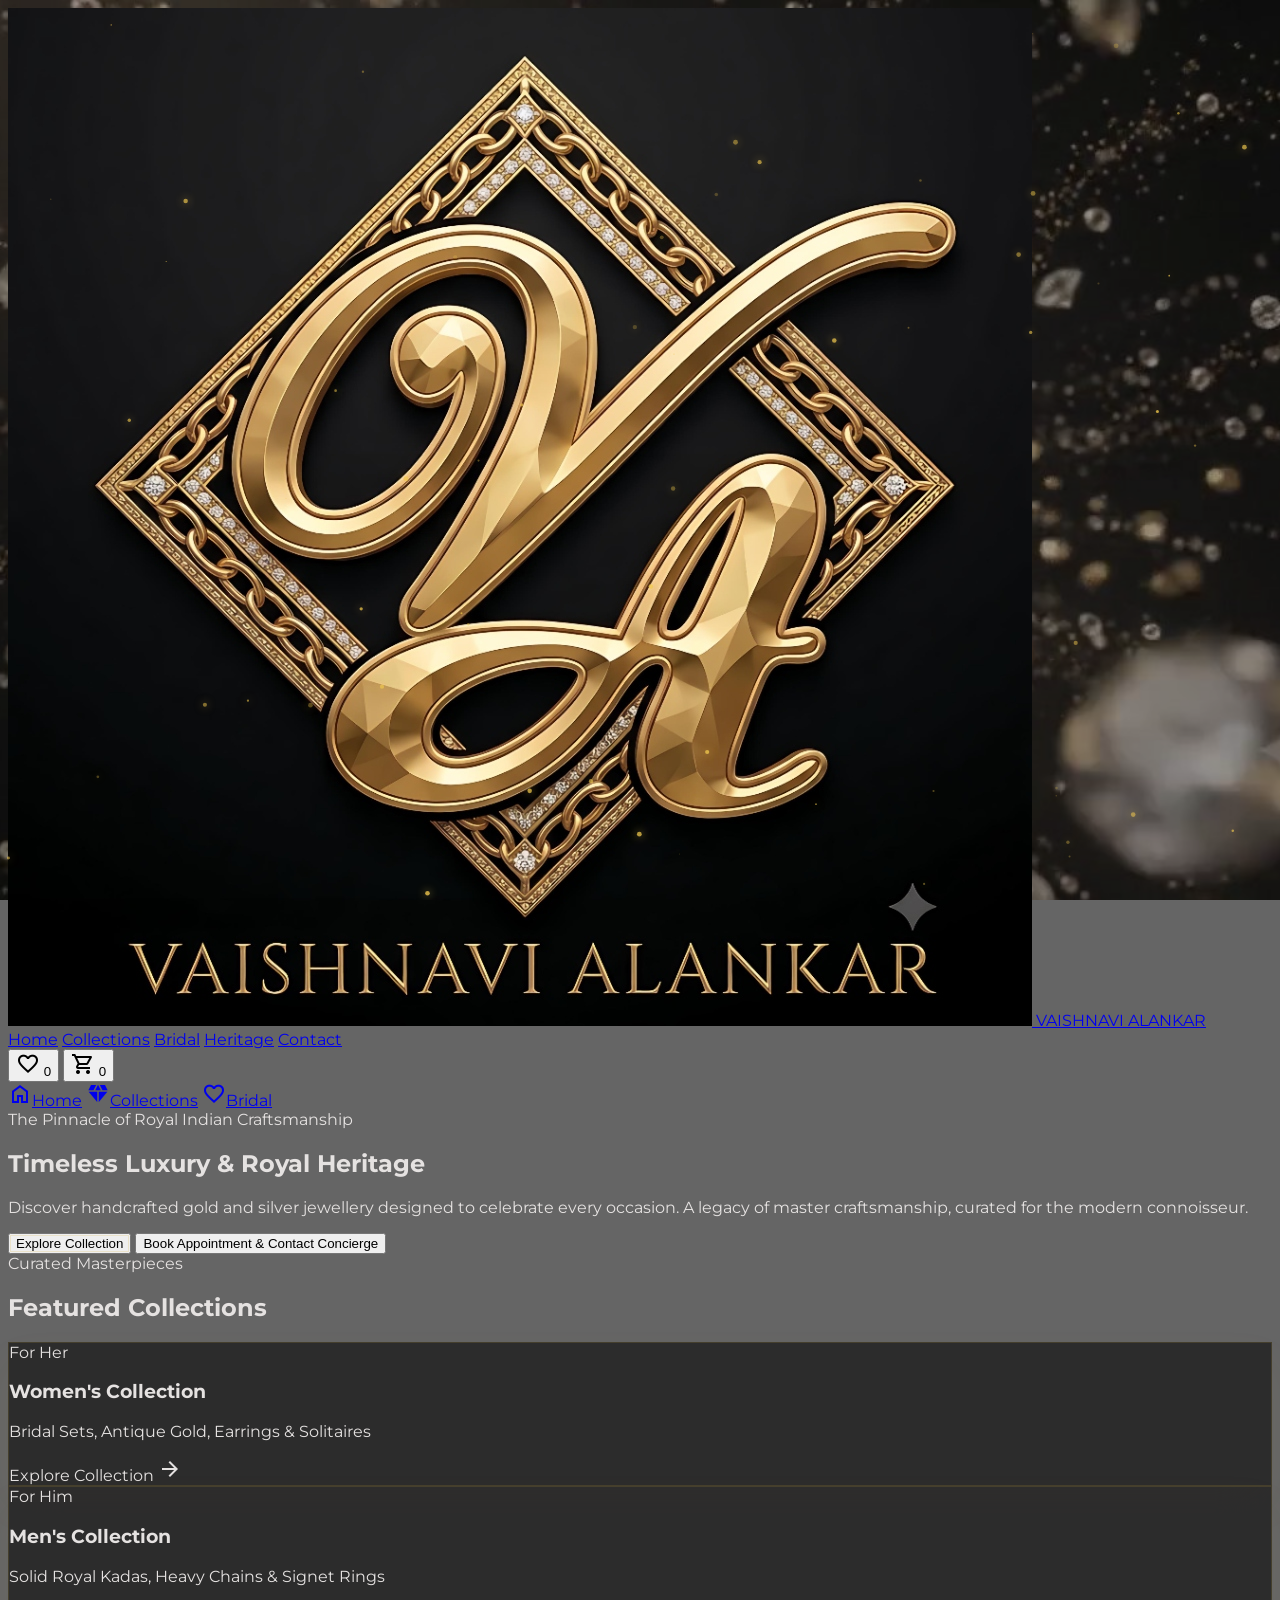
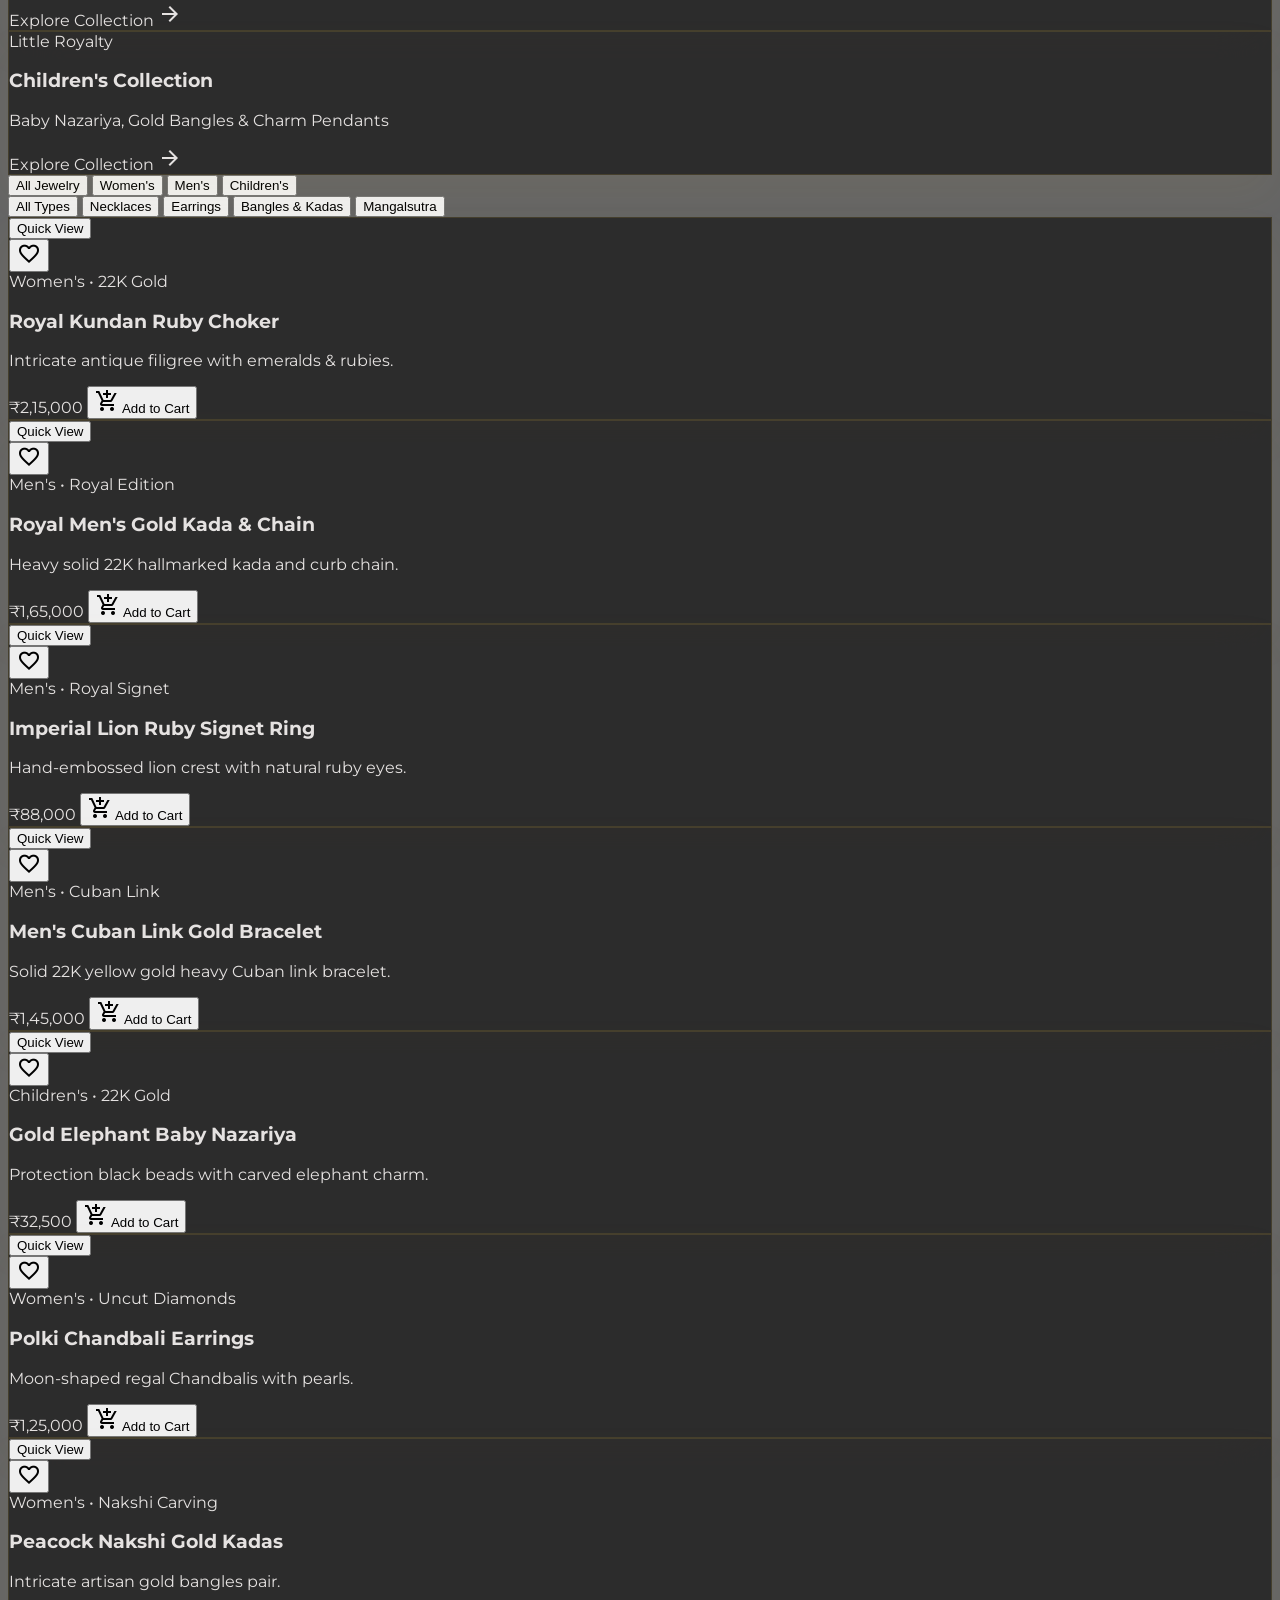
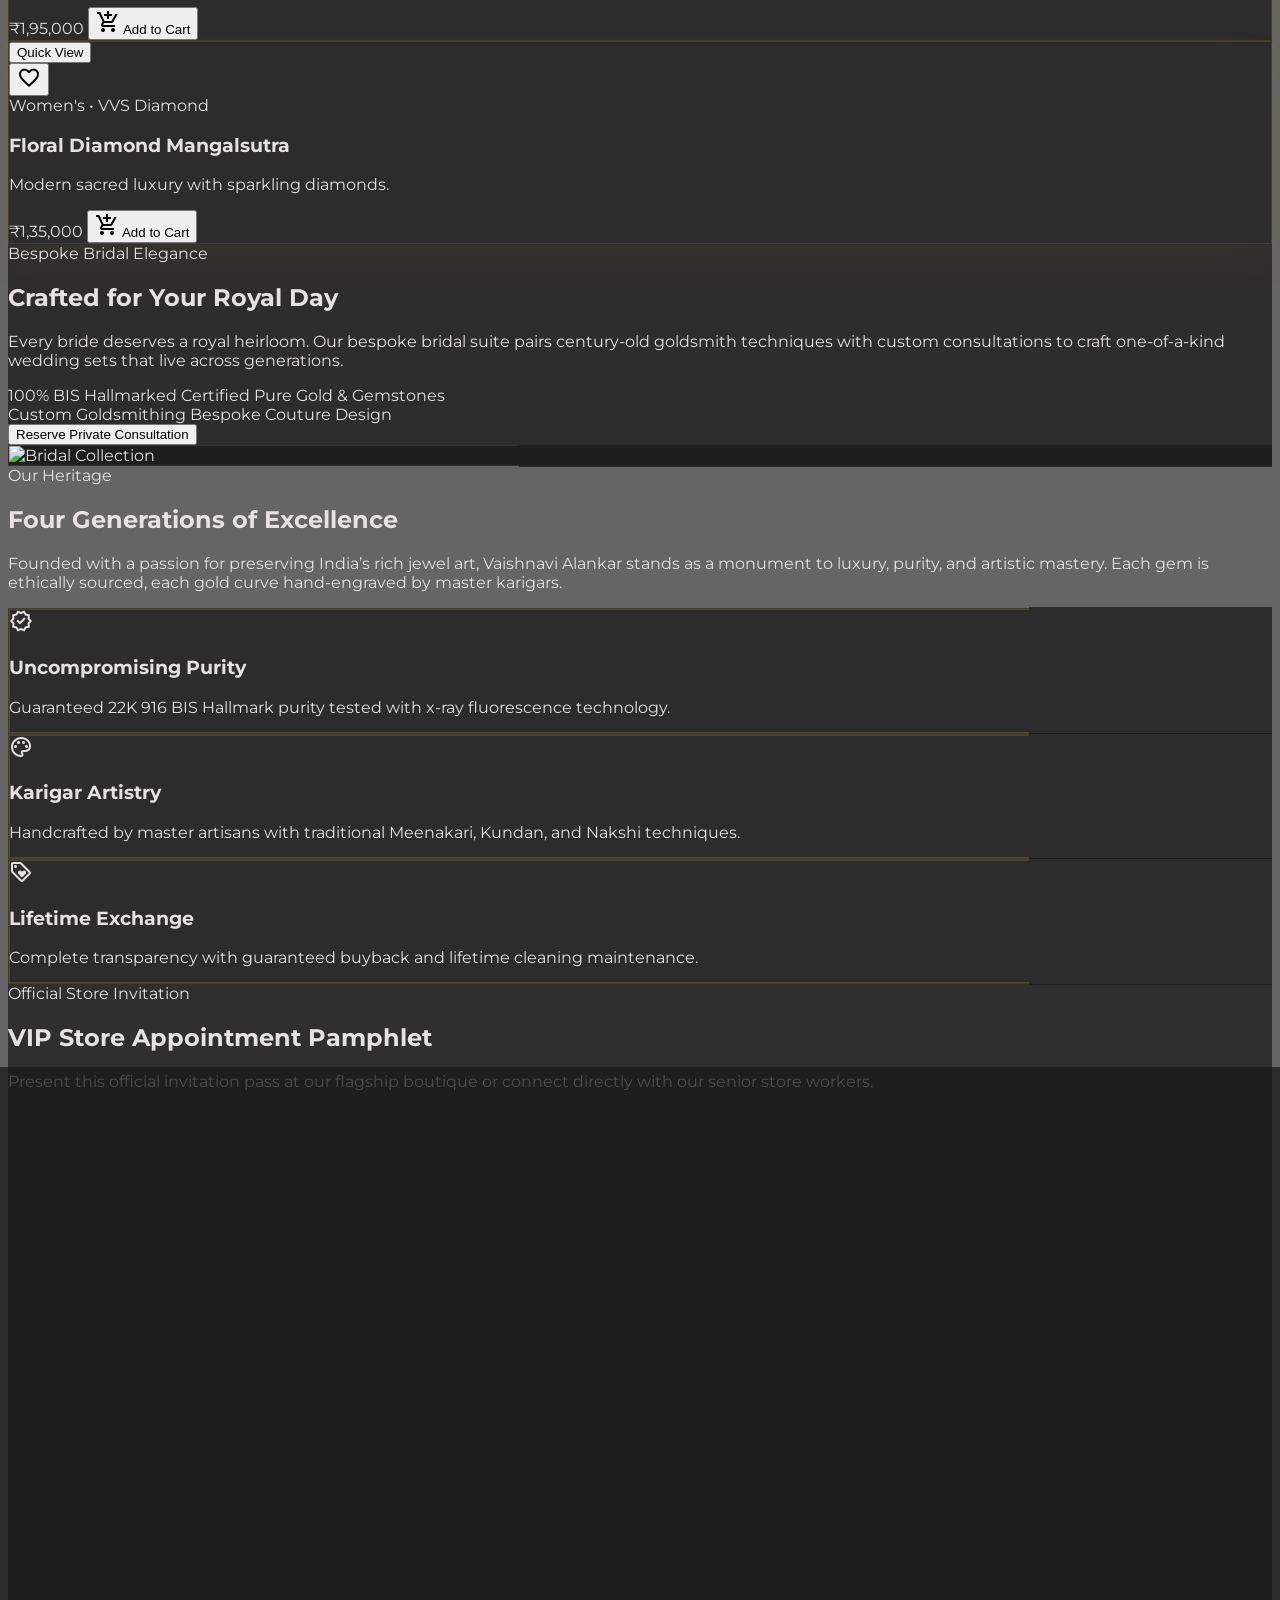
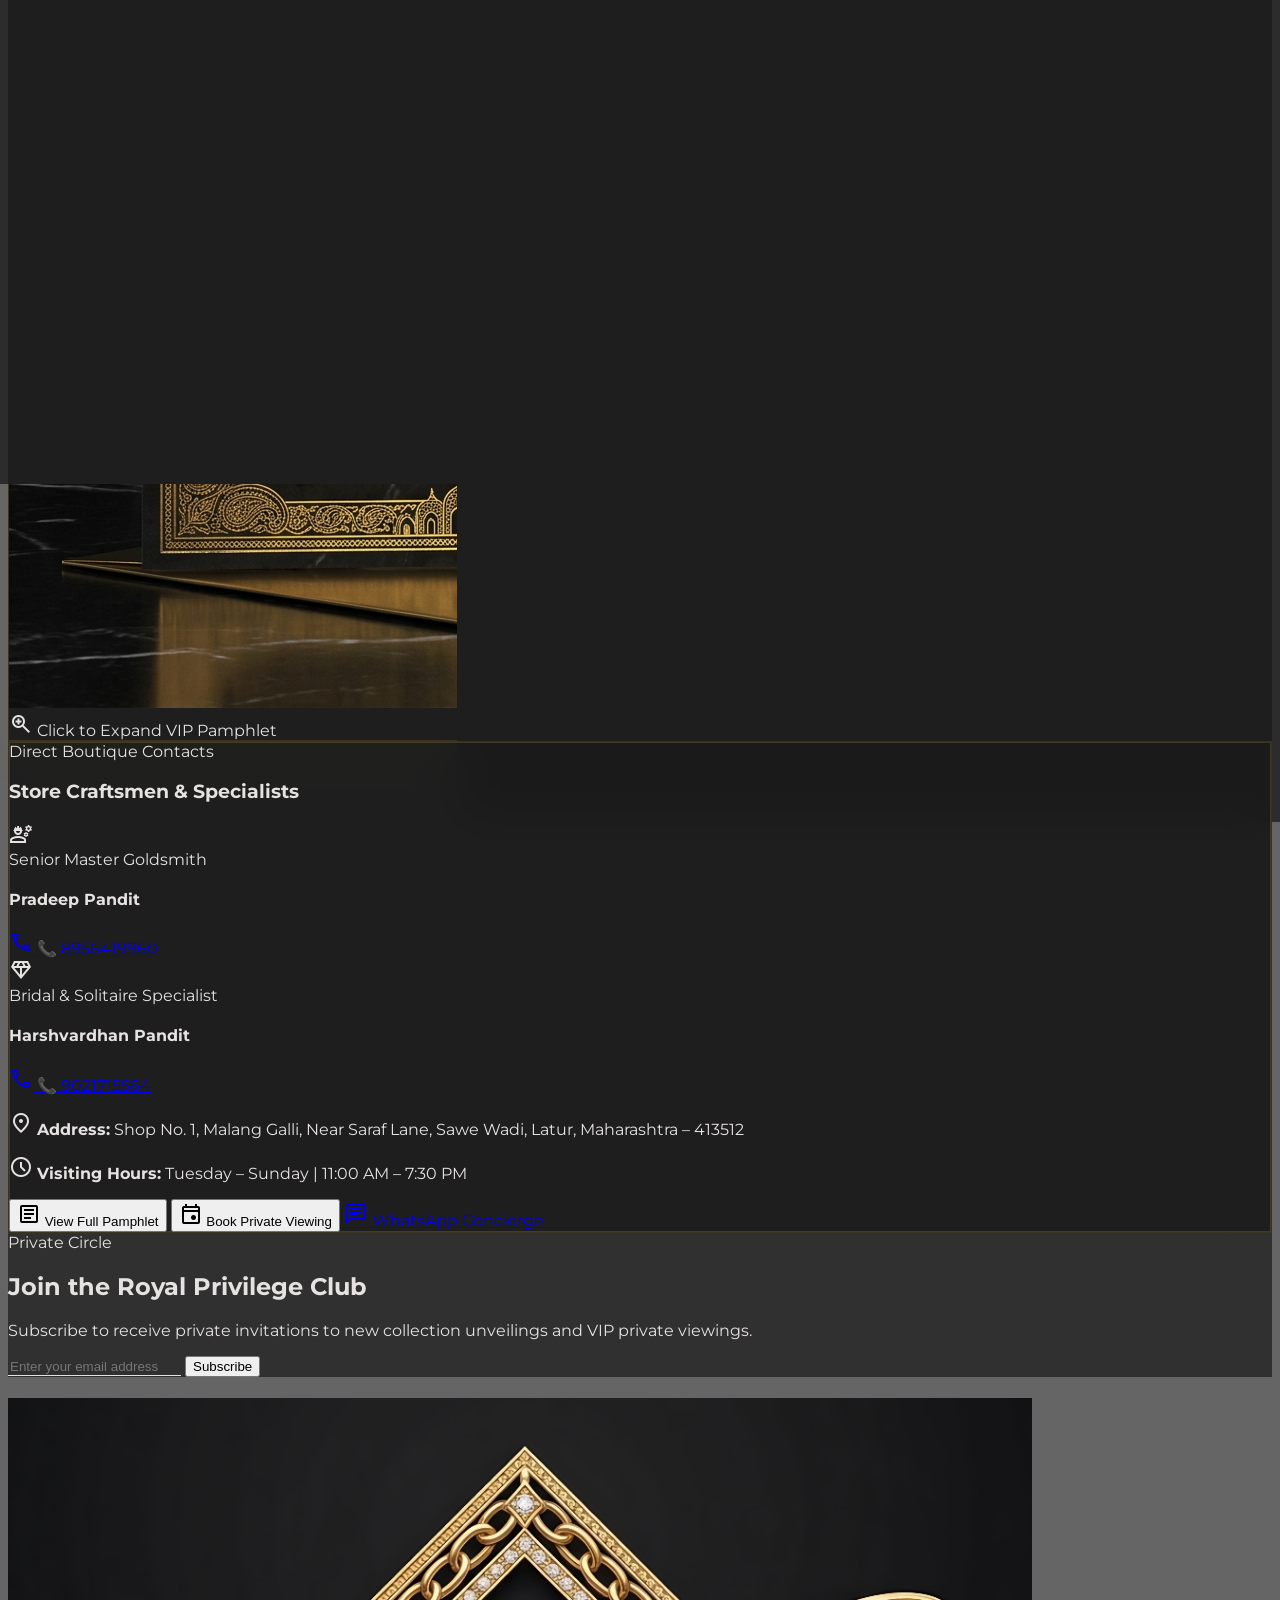
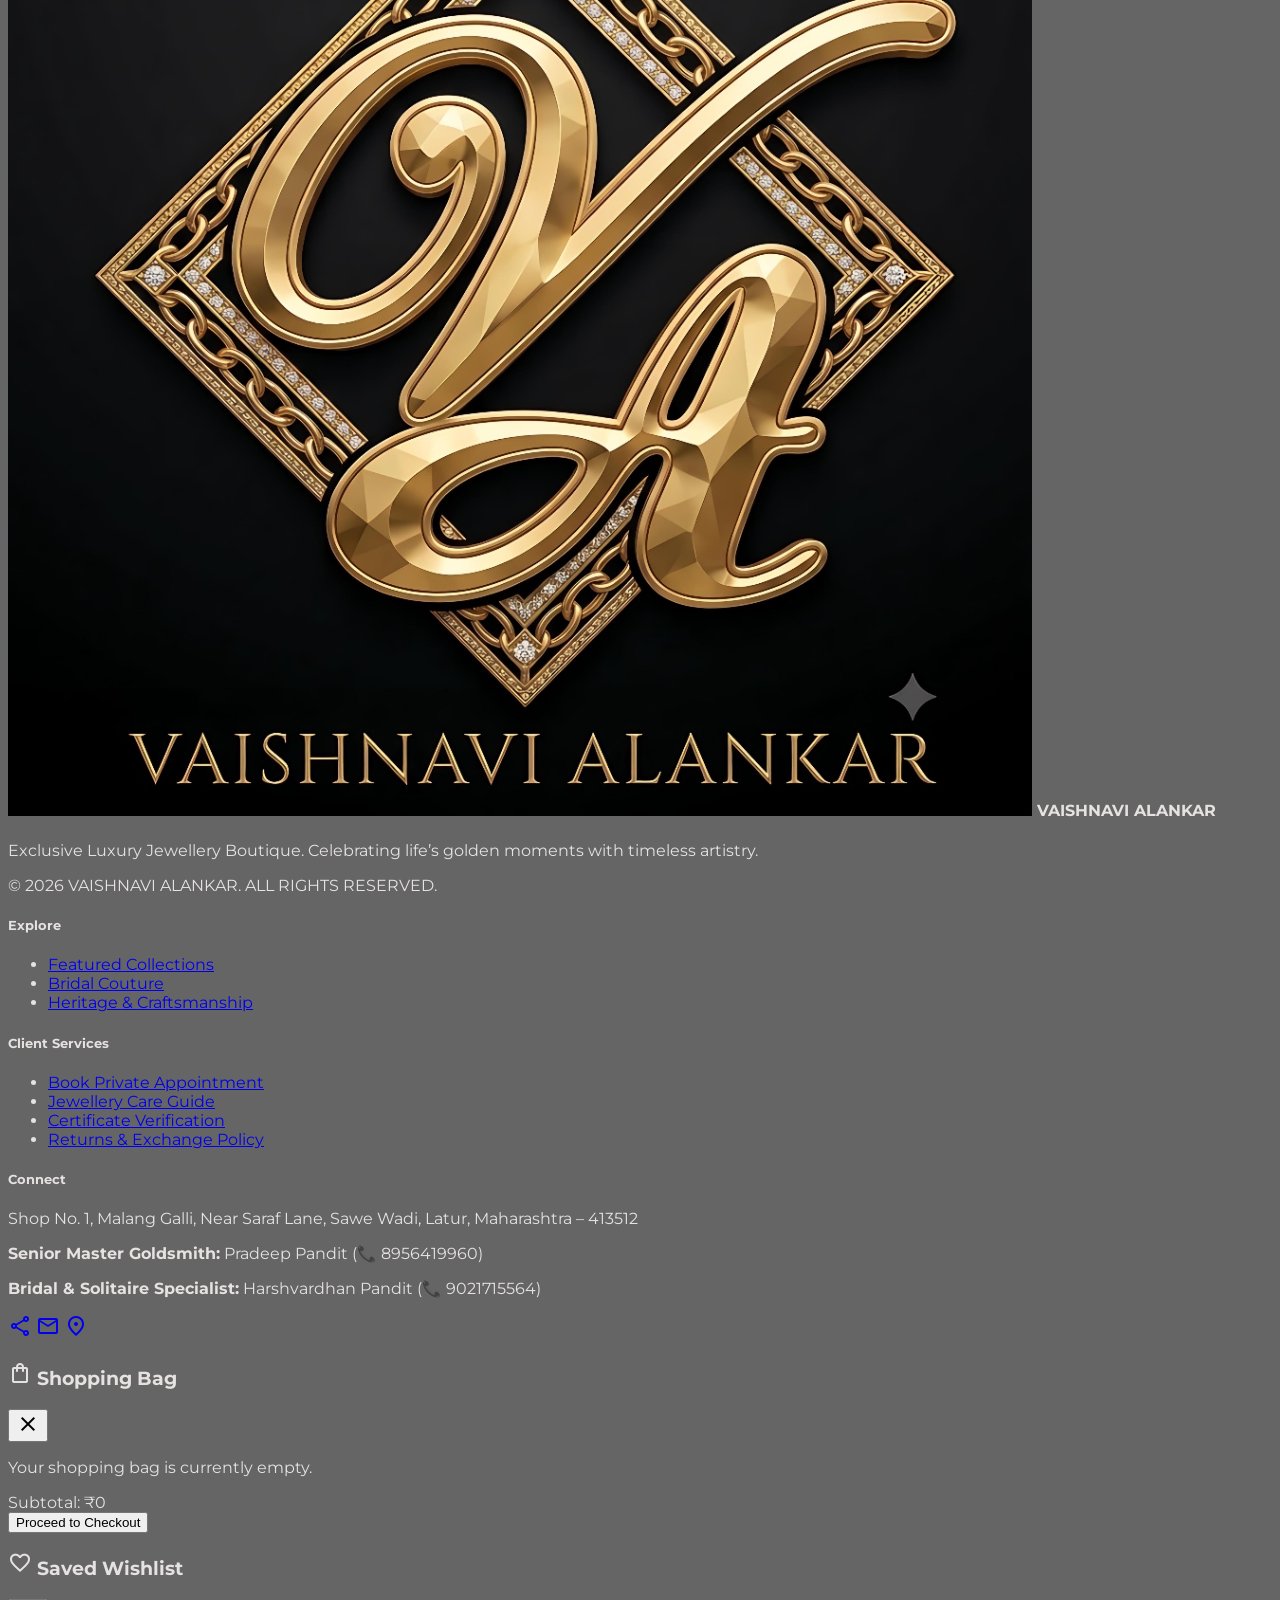
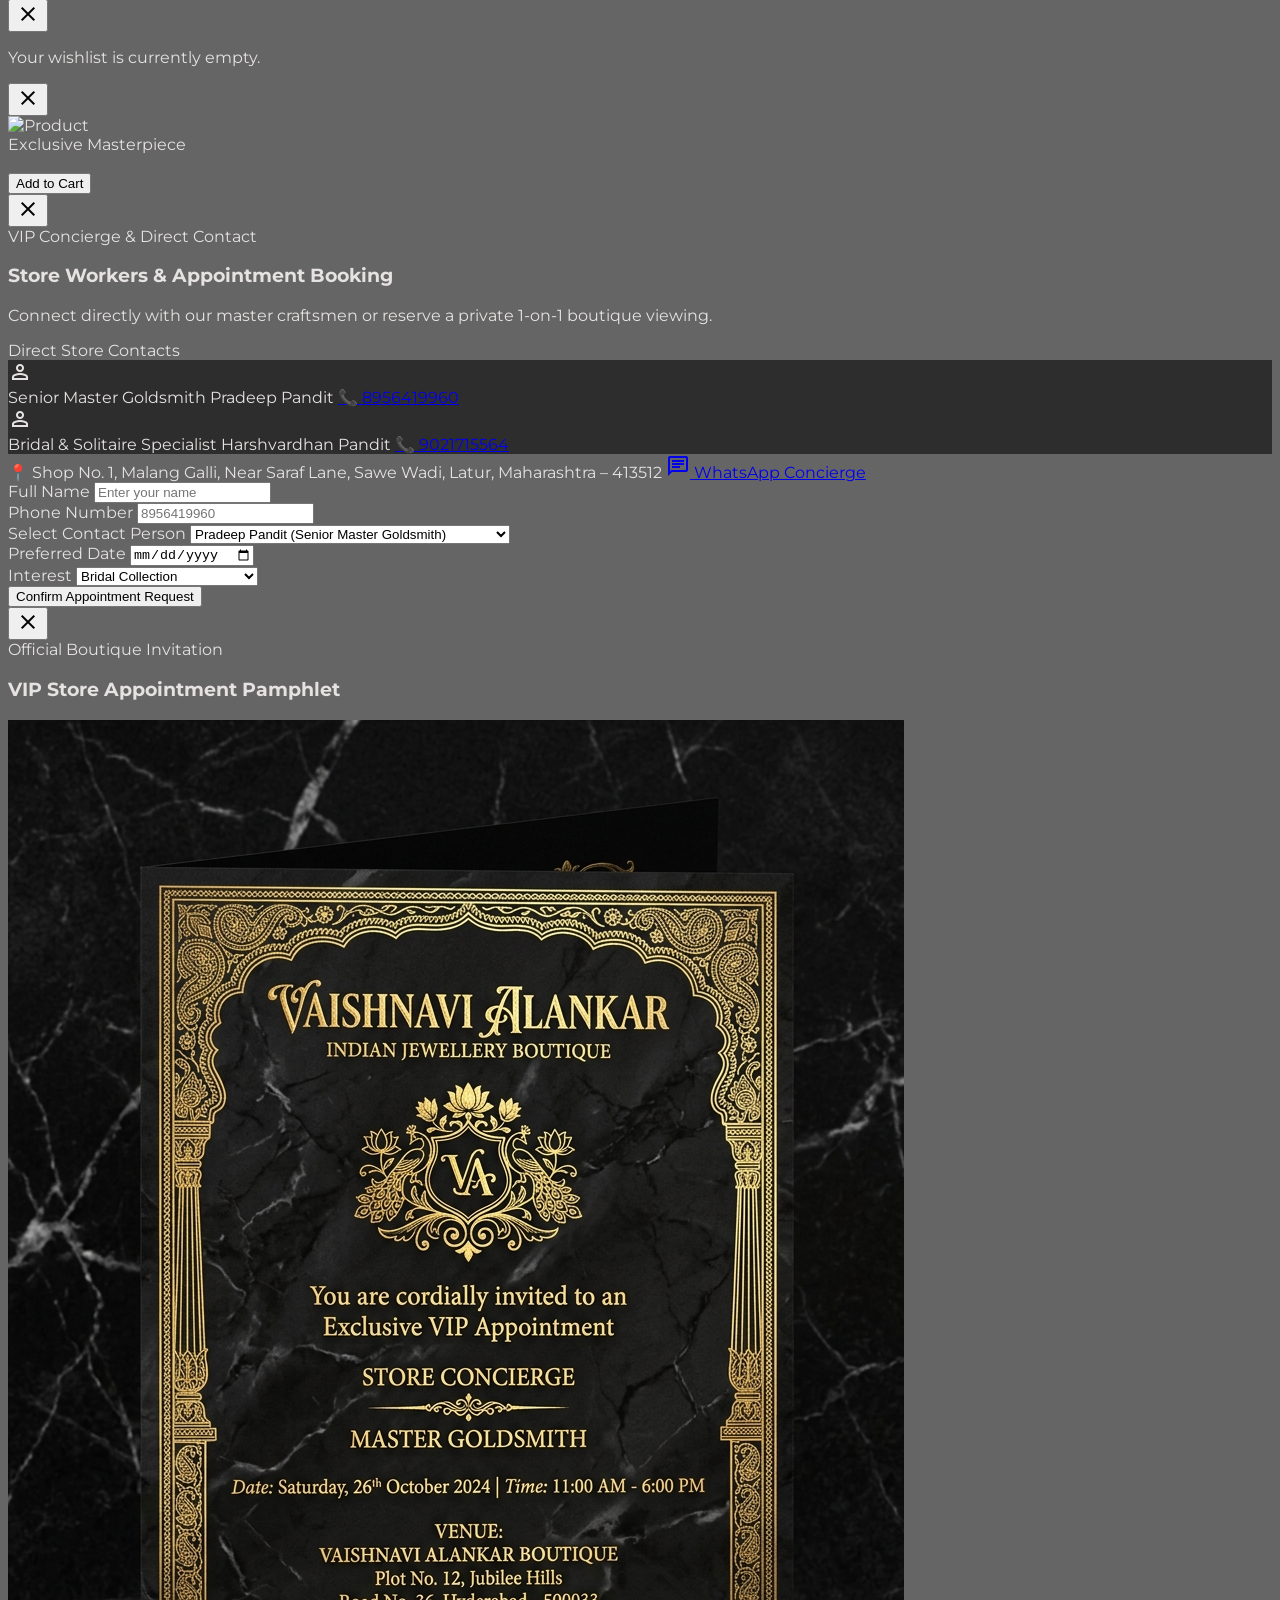
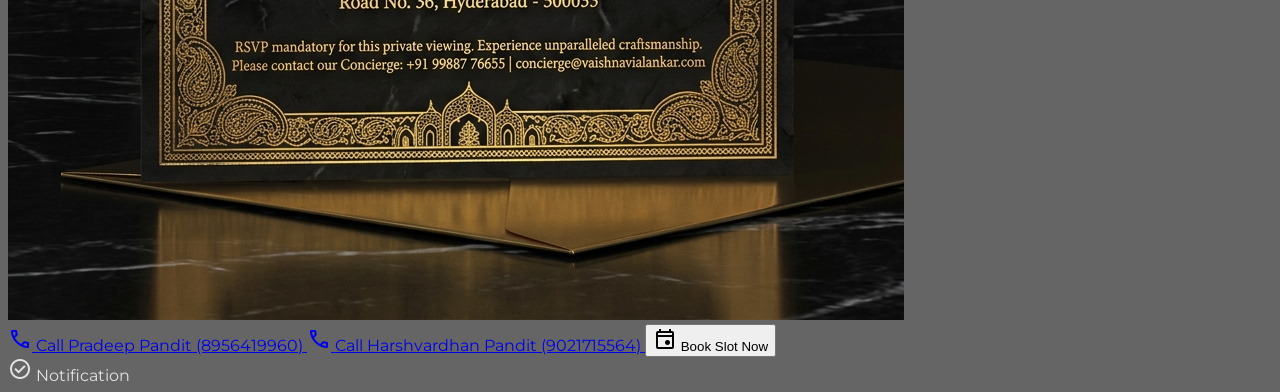
==== index.html @ 6e809d04 "Initial commit: Vaishnavi Alankar Luxury Jewelry Website" ====
<!DOCTYPE html>
<html class="dark" lang="en">
<head>
    <meta charset="utf-8"/>
    <meta content="width=device-width, initial-scale=1.0" name="viewport"/>
    <title>VAISHNAVI ALANKAR - Luxury Indian Jewelry</title>
    <!-- Google Fonts -->
    <link rel="preconnect" href="https://fonts.googleapis.com">
    <link rel="preconnect" href="https://fonts.gstatic.com" crossorigin>
    <link href="https://fonts.googleapis.com/css2?family=Montserrat:wght@300;400;500;600;700&family=Playfair+Display:ital,wght@0,400;0,500;0,600;0,700;1,400&display=swap" rel="stylesheet"/>
    <link href="https://fonts.googleapis.com/css2?family=Material+Symbols+Outlined:wght,FILL@100..700,0..1&display=swap" rel="stylesheet"/>
    <!-- Tailwind CSS CDN -->
    <script src="https://cdn.tailwindcss.com?plugins=forms,container-queries"></script>
    <script id="tailwind-config">
        tailwind.config = {
          darkMode: "class",
          theme: {
            extend: {
              colors: {
                "error": "#ffb4ab",
                "tertiary-fixed": "#aef2bb",
                "surface-container-highest": "#353534",
                "primary-fixed-dim": "#e9c349",
                "on-error-container": "#ffdad6",
                "on-primary": "#3c2f00",
                "secondary-fixed-dim": "#c6c7c2",
                "surface-container-low": "#1c1b1b",
                "surface": "#131313",
                "on-tertiary-fixed-variant": "#0b5229",
                "on-primary-fixed-variant": "#574500",
                "inverse-on-surface": "#313030",
                "surface-container-high": "#2a2a2a",
                "primary": "#f2ca50",
                "background": "#131313",
                "outline": "#99907c",
                "on-tertiary": "#003919",
                "on-tertiary-container": "#085028",
                "on-primary-container": "#554300",
                "on-surface": "#e5e2e1",
                "tertiary-fixed-dim": "#93d6a0",
                "on-secondary-fixed": "#1a1c19",
                "surface-dim": "#131313",
                "surface-container": "#201f1f",
                "error-container": "#93000a",
                "surface-variant": "#353534",
                "on-background": "#e5e2e1",
                "on-error": "#690005",
                "on-secondary-container": "#b8b9b4",
                "secondary": "#c6c7c2",
                "on-secondary-fixed-variant": "#454744",
                "on-surface-variant": "#d0c5af",
                "on-secondary": "#2f312e",
                "secondary-container": "#484a46",
                "outline-variant": "#4d4635",
                "on-primary-fixed": "#241a00",
                "surface-container-lowest": "#0e0e0e",
                "tertiary": "#9bdea8",
                "surface-bright": "#3a3939",
                "inverse-primary": "#735c00",
                "tertiary-container": "#80c28e",
                "secondary-fixed": "#e3e3de",
                "inverse-surface": "#e5e2e1",
                "on-tertiary-fixed": "#00210c",
                "primary-container": "#d4af37",
                "primary-fixed": "#ffe088",
                "surface-tint": "#e9c349"
              },
              spacing: {
                "margin-mobile": "24px",
                "section-gap": "120px",
                "unit": "8px",
                "gutter": "32px",
                "margin-desktop": "80px",
                "container-max": "1440px"
              },
              fontFamily: {
                "body-lg": ["Montserrat", "sans-serif"],
                "body-md": ["Montserrat", "sans-serif"],
                "headline-xl": ["Playfair Display", "serif"],
                "headline-xl-mobile": ["Playfair Display", "serif"],
                "headline-md": ["Playfair Display", "serif"],
                "label-caps": ["Montserrat", "sans-serif"],
                "display-lg-mobile": ["Playfair Display", "serif"],
                "display-lg": ["Playfair Display", "serif"]
              }
            }
          }
        }
    </script>
    <!-- Three.js for 3D Showcase -->
    <script src="https://cdnjs.cloudflare.com/ajax/libs/three.js/r128/three.min.js"></script>
    <!-- GSAP & ScrollTrigger -->
    <script src="https://cdnjs.cloudflare.com/ajax/libs/gsap/3.12.5/gsap.min.js"></script>
    <script src="https://cdnjs.cloudflare.com/ajax/libs/gsap/3.12.5/ScrollTrigger.min.js"></script>
    <!-- Custom CSS -->
    <link rel="stylesheet" href="styles.css">
</head>
<body class="bg-background text-on-background font-body-md relative antialiased selection:bg-primary/30 selection:text-primary">
    <!-- Scroll-Driven Background Animation Canvas -->
    <canvas id="bg-scroll-canvas" class="fixed inset-0 w-full h-full pointer-events-none -z-10"></canvas>

    <!-- TopNavBar -->
    <nav class="fixed top-0 w-full z-50 transition-all duration-500 ease-in-out flex justify-between items-center px-margin-mobile md:px-margin-desktop py-4" id="navbar">
        <a href="#hero" class="flex items-center gap-3 hover:opacity-90 transition-opacity">
            <img src="assets/logo.jpg" alt="Vaishnavi Alankar Logo" class="h-10 md:h-12 w-auto object-contain rounded-md border border-primary/30 shadow-md">
            <span class="font-headline-md text-xl sm:text-2xl md:text-3xl text-primary tracking-[0.2em] font-semibold uppercase">
                VAISHNAVI ALANKAR
            </span>
        </a>
        <div class="hidden md:flex space-x-8 items-center">
            <a class="nav-link active font-body-md text-label-caps text-primary border-b border-primary pb-1 transition-colors duration-300 uppercase tracking-widest text-xs" href="#hero">Home</a>
            <a class="nav-link font-body-md text-label-caps text-on-surface-variant hover:text-primary transition-colors duration-300 uppercase tracking-widest text-xs" href="#collections">Collections</a>
            <a class="nav-link font-body-md text-label-caps text-on-surface-variant hover:text-primary transition-colors duration-300 uppercase tracking-widest text-xs" href="#bridal">Bridal</a>
            <a class="nav-link font-body-md text-label-caps text-on-surface-variant hover:text-primary transition-colors duration-300 uppercase tracking-widest text-xs" href="#heritage">Heritage</a>
            <a class="nav-link font-body-md text-label-caps text-on-surface-variant hover:text-primary transition-colors duration-300 uppercase tracking-widest text-xs" href="#contact">Contact</a>
        </div>
        <div class="flex items-center space-x-6 text-primary">
            <button id="btn-wishlist-toggle" aria-label="Wishlist" class="relative hover:text-primary-fixed transition-colors">
                <span class="material-symbols-outlined text-2xl" style="font-variation-settings: 'FILL' 0;">favorite</span>
                <span id="wishlist-badge" class="absolute -top-2 -right-2 bg-primary text-on-primary text-[10px] font-bold w-4 h-4 rounded-full flex items-center justify-center opacity-0 transition-opacity">0</span>
            </button>
            <button id="btn-cart-toggle" aria-label="Shopping Cart" class="relative hover:text-primary-fixed transition-colors">
                <span class="material-symbols-outlined text-2xl" style="font-variation-settings: 'FILL' 0;">shopping_cart</span>
                <span id="cart-badge" class="absolute -top-2 -right-2 bg-primary text-on-primary text-[10px] font-bold w-4 h-4 rounded-full flex items-center justify-center opacity-0 transition-opacity">0</span>
            </button>
        </div>
    </nav>

    <!-- Mobile BottomNav -->
    <div class="md:hidden fixed bottom-0 w-full z-50 bg-surface/90 backdrop-blur-xl border-t border-outline-variant/30 flex justify-around items-center py-3 px-4">
        <a class="flex flex-col items-center text-primary" href="#hero"><span class="material-symbols-outlined mb-1">home</span><span class="text-[10px] uppercase tracking-widest">Home</span></a>
        <a class="flex flex-col items-center text-on-surface-variant hover:text-primary" href="#collections"><span class="material-symbols-outlined mb-1" style="font-variation-settings: 'FILL' 1;">diamond</span><span class="text-[10px] uppercase tracking-widest font-bold">Collections</span></a>
        <a class="flex flex-col items-center text-on-surface-variant hover:text-primary" href="#bridal"><span class="material-symbols-outlined mb-1">favorite</span><span class="text-[10px] uppercase tracking-widest">Bridal</span></a>
    </div>

    <!-- Main Content -->
    <main class="w-full overflow-hidden">
        <!-- Hero Section -->
        <section id="hero" class="min-h-screen relative flex items-center justify-center pt-24 pb-16 px-margin-mobile md:px-margin-desktop overflow-hidden">
            <!-- Background Image with Ambient Particle Canvas Overlay -->
            <div class="absolute inset-0 bg-cover bg-center img-hover-scale filter brightness-[0.4]" style="background-image: url('https://lh3.googleusercontent.com/aida-public/AB6AXuDCuLwM3yJdnd2n3PZc82X9X6b_X6dPX49qX0jYt5jK_Xb6Q4Z5w4X3v4Y5=s1600')"></div>
            <canvas id="particles-canvas" class="absolute inset-0 pointer-events-none z-10"></canvas>
            <div class="absolute inset-0 bg-gradient-to-t from-background via-background/60 to-transparent z-10"></div>

            <div class="relative z-20 text-center max-w-4xl mx-auto fade-slide-up">
                <span class="font-label-caps text-xs md:text-sm text-primary tracking-[0.3em] uppercase mb-4 block font-semibold">
                    The Pinnacle of Royal Indian Craftsmanship
                </span>
                <h1 class="font-headline-xl text-4xl sm:text-6xl md:text-7xl lg:text-8xl text-on-surface mb-6 leading-tight tracking-tight">
                    Timeless Luxury & Royal Heritage
                </h1>
                <p class="font-body-lg text-base md:text-lg text-on-surface max-w-2xl mx-auto mb-10 text-opacity-90 leading-relaxed">
                    Discover handcrafted gold and silver jewellery designed to celebrate every occasion. A legacy of master craftsmanship, curated for the modern connoisseur.
                </p>
                <div class="flex flex-col sm:flex-row items-center justify-center gap-6 relative z-50">
                    <button onclick="scrollToSection('collections')" class="w-full sm:w-auto px-8 py-4 bg-transparent border border-primary text-primary-fixed font-label-caps text-xs uppercase tracking-[0.2em] hover:bg-primary hover:text-on-primary transition-all duration-500 inner-glow inline-block text-center cursor-pointer shadow-xl">
                        Explore Collection
                    </button>
                    <button id="btn-open-appointment" onclick="openAppointmentModal()" class="w-full sm:w-auto px-8 py-4 bg-transparent border border-on-surface text-on-surface font-label-caps text-xs uppercase tracking-[0.2em] hover:border-primary hover:text-primary transition-all duration-500 cursor-pointer shadow-xl">
                        Book Appointment & Contact Concierge
                    </button>
                </div>
            </div>
        </section>

        <!-- Featured Collections Section -->
        <section id="collections" class="py-section-gap px-margin-mobile md:px-margin-desktop max-w-container-max mx-auto">
            <div class="text-center mb-12 fade-slide-up">
                <span class="font-label-caps text-xs text-primary tracking-[0.25em] uppercase mb-3 block">Curated Masterpieces</span>
                <h2 class="font-headline-xl text-3xl md:text-5xl text-on-surface">Featured Collections</h2>
                <div class="w-16 h-px bg-primary mx-auto mt-6"></div>
            </div>

            <!-- Audience Collection Type Banner Cards (Womens, Mens, Kids) -->
            <div class="grid grid-cols-1 md:grid-cols-3 gap-8 mb-16 fade-slide-up">
                <!-- Womens Collection Card -->
                <div onclick="filterByAudience('womens')" class="glass-panel inner-glow ambient-shadow overflow-hidden group cursor-pointer relative h-[320px] rounded-lg flex flex-col justify-end p-6 border border-primary/30 transition-transform duration-500 hover:-translate-y-2">
                    <div class="absolute inset-0 bg-cover bg-center img-hover-scale transition-transform duration-700 group-hover:scale-110" style="background-image: url('assets/gold_choker.jpg')"></div>
                    <div class="absolute inset-0 bg-gradient-to-t from-background via-background/40 to-transparent"></div>
                    <div class="relative z-10">
                        <span class="text-[10px] uppercase tracking-[0.25em] text-primary font-bold block mb-1">For Her</span>
                        <h3 class="font-headline-md text-2xl text-on-surface group-hover:text-primary transition-colors">Women's Collection</h3>
                        <p class="text-xs text-on-surface-variant mt-1 mb-4">Bridal Sets, Antique Gold, Earrings & Solitaires</p>
                        <span class="inline-flex items-center text-xs uppercase tracking-widest text-primary font-semibold group-hover:underline">
                            Explore Collection <span class="material-symbols-outlined text-sm ml-1">arrow_forward</span>
                        </span>
                    </div>
                </div>

                <!-- Mens Collection Card -->
                <div onclick="filterByAudience('mens')" class="glass-panel inner-glow ambient-shadow overflow-hidden group cursor-pointer relative h-[320px] rounded-lg flex flex-col justify-end p-6 border border-primary/30 transition-transform duration-500 hover:-translate-y-2">
                    <div class="absolute inset-0 bg-cover bg-center img-hover-scale transition-transform duration-700 group-hover:scale-110" style="background-image: url('assets/mens_kada_chain.jpg')"></div>
                    <div class="absolute inset-0 bg-gradient-to-t from-background via-background/40 to-transparent"></div>
                    <div class="relative z-10">
                        <span class="text-[10px] uppercase tracking-[0.25em] text-primary font-bold block mb-1">For Him</span>
                        <h3 class="font-headline-md text-2xl text-on-surface group-hover:text-primary transition-colors">Men's Collection</h3>
                        <p class="text-xs text-on-surface-variant mt-1 mb-4">Solid Royal Kadas, Heavy Chains & Signet Rings</p>
                        <span class="inline-flex items-center text-xs uppercase tracking-widest text-primary font-semibold group-hover:underline">
                            Explore Collection <span class="material-symbols-outlined text-sm ml-1">arrow_forward</span>
                        </span>
                    </div>
                </div>

                <!-- Kids Collection Card -->
                <div onclick="filterByAudience('kids')" class="glass-panel inner-glow ambient-shadow overflow-hidden group cursor-pointer relative h-[320px] rounded-lg flex flex-col justify-end p-6 border border-primary/30 transition-transform duration-500 hover:-translate-y-2">
                    <div class="absolute inset-0 bg-cover bg-center img-hover-scale transition-transform duration-700 group-hover:scale-110" style="background-image: url('assets/kids_nazariya.jpg')"></div>
                    <div class="absolute inset-0 bg-gradient-to-t from-background via-background/40 to-transparent"></div>
                    <div class="relative z-10">
                        <span class="text-[10px] uppercase tracking-[0.25em] text-primary font-bold block mb-1">Little Royalty</span>
                        <h3 class="font-headline-md text-2xl text-on-surface group-hover:text-primary transition-colors">Children's Collection</h3>
                        <p class="text-xs text-on-surface-variant mt-1 mb-4">Baby Nazariya, Gold Bangles & Charm Pendants</p>
                        <span class="inline-flex items-center text-xs uppercase tracking-widest text-primary font-semibold group-hover:underline">
                            Explore Collection <span class="material-symbols-outlined text-sm ml-1">arrow_forward</span>
                        </span>
                    </div>
                </div>
            </div>

            <!-- Audience Filter Buttons (Womens, Mens, Children) -->
            <div id="jewelry-section-target" class="scroll-mt-28 mb-8 text-center">
                <div class="inline-flex flex-wrap justify-center gap-2 p-1.5 bg-surface-container-high/80 border border-primary/30 rounded-full mb-6">
                    <button class="audience-btn active px-6 py-2 rounded-full text-xs uppercase tracking-widest transition-all font-semibold bg-primary text-on-primary" data-audience="all">All Jewelry</button>
                    <button class="audience-btn px-6 py-2 rounded-full text-xs uppercase tracking-widest transition-all font-semibold text-on-surface-variant hover:text-primary" data-audience="womens">Women's</button>
                    <button class="audience-btn px-6 py-2 rounded-full text-xs uppercase tracking-widest transition-all font-semibold text-on-surface-variant hover:text-primary" data-audience="mens">Men's</button>
                    <button class="audience-btn px-6 py-2 rounded-full text-xs uppercase tracking-widest transition-all font-semibold text-on-surface-variant hover:text-primary" data-audience="kids">Children's</button>
                </div>

                <!-- Sub-category Type Pills -->
                <div class="flex justify-center flex-wrap gap-3 mb-10">
                    <button class="filter-btn active px-5 py-1.5 border border-primary text-primary text-[11px] uppercase tracking-widest rounded" data-filter="all">All Types</button>
                    <button class="filter-btn px-5 py-1.5 border border-outline-variant text-on-surface-variant hover:border-primary hover:text-primary text-[11px] uppercase tracking-widest rounded" data-filter="necklaces">Necklaces</button>
                    <button class="filter-btn px-5 py-1.5 border border-outline-variant text-on-surface-variant hover:border-primary hover:text-primary text-[11px] uppercase tracking-widest rounded" data-filter="earrings">Earrings</button>
                    <button class="filter-btn px-5 py-1.5 border border-outline-variant text-on-surface-variant hover:border-primary hover:text-primary text-[11px] uppercase tracking-widest rounded" data-filter="bangles">Bangles & Kadas</button>
                    <button class="filter-btn px-5 py-1.5 border border-outline-variant text-on-surface-variant hover:border-primary hover:text-primary text-[11px] uppercase tracking-widest rounded" data-filter="mangalsutra">Mangalsutra</button>
                </div>
            </div>

            <!-- Cards Grid -->
            <div id="collection-grid" class="grid grid-cols-1 md:grid-cols-2 lg:grid-cols-4 gap-gutter">
                <!-- Womens: Necklaces Item 1 -->
                <div class="product-item glass-panel inner-glow ambient-shadow overflow-hidden group fade-slide-up flex flex-col h-[480px] rounded-lg border border-primary/20 hover:border-primary transition-all duration-300" data-audience="womens" data-category="necklaces">
                    <div class="img-hover-container flex-grow relative cursor-pointer overflow-hidden" onclick="openQuickView('Royal Kundan Ruby Choker', 'Heavy 22K antique gold choker studded with untreated Burmese rubies, emeralds and pearls.', '₹2,15,000', 'assets/gold_choker.jpg')">
                        <div class="absolute inset-0 bg-cover bg-center img-hover-scale" style="background-image: url('assets/gold_choker.jpg')"></div>
                        <div class="absolute inset-0 bg-gradient-to-t from-black/80 via-black/20 to-transparent opacity-40 group-hover:opacity-60 transition-opacity duration-300"></div>
                        
                        <!-- Hover Action Overlay -->
                        <div class="absolute inset-0 flex flex-col items-center justify-center gap-3 opacity-0 group-hover:opacity-100 transition-all duration-300 bg-black/40 backdrop-blur-[2px] z-20">
                            <button onclick="event.stopPropagation(); openQuickView('Royal Kundan Ruby Choker', 'Heavy 22K antique gold choker studded with untreated Burmese rubies, emeralds and pearls.', '₹2,15,000', 'assets/gold_choker.jpg')" class="px-5 py-2 bg-primary text-on-primary text-xs uppercase tracking-widest font-semibold hover:bg-primary-fixed transition-all shadow-lg flex items-center gap-1">
                                Quick View
                            </button>
                        </div>
                        <div class="absolute top-4 right-4 z-30">
                            <button onclick="event.stopPropagation(); toggleWishlist('Royal Kundan Ruby Choker', '₹2,15,000', 'assets/gold_choker.jpg')" class="p-2.5 bg-surface/80 rounded-full text-primary hover:bg-primary hover:text-on-primary transition-colors shadow-lg">
                                <span class="material-symbols-outlined text-lg">favorite</span>
                            </button>
                        </div>
                    </div>
                    <div class="p-5 bg-surface-container/90 backdrop-blur-md relative z-10 flex flex-col justify-between">
                        <div>
                            <span class="text-[10px] uppercase tracking-widest text-primary/80 font-bold block mb-1">Women's • 22K Gold</span>
                            <h3 class="font-headline-md text-base text-primary mb-1 group-hover:text-primary-fixed transition-colors">Royal Kundan Ruby Choker</h3>
                            <p class="font-body-md text-xs text-on-surface-variant mb-3 line-clamp-2">Intricate antique filigree with emeralds & rubies.</p>
                        </div>
                        <div class="flex justify-between items-center pt-2 border-t border-outline-variant/30">
                            <span class="font-headline-md text-primary font-bold text-base">₹2,15,000</span>
                            <button onclick="addToCart('Royal Kundan Ruby Choker', '₹2,15,000', 'assets/gold_choker.jpg')" class="px-3.5 py-2 bg-primary/10 border border-primary text-primary text-[10px] uppercase tracking-widest font-bold hover:bg-primary hover:text-on-primary transition-all flex items-center gap-1 shadow">
                                <span class="material-symbols-outlined text-sm">add_shopping_cart</span> Add to Cart
                            </button>
                        </div>
                    </div>
                </div>

                <!-- Mens Item 1: Royal Gold Kada & Chain -->
                <div class="product-item glass-panel inner-glow ambient-shadow overflow-hidden group fade-slide-up flex flex-col h-[480px] rounded-lg border border-primary/20 hover:border-primary transition-all duration-300" data-audience="mens" data-category="bangles">
                    <div class="img-hover-container flex-grow relative cursor-pointer overflow-hidden" onclick="openQuickView('Royal Solid 22K Men\'s Gold Kada & Chain Set', 'Heavy 22K hallmarked solid men\'s gold kada with intricate geometric etching and matching thick curb link chain.', '₹1,65,000', 'assets/mens_kada_chain.jpg')">
                        <div class="absolute inset-0 bg-cover bg-center img-hover-scale" style="background-image: url('assets/mens_kada_chain.jpg')"></div>
                        <div class="absolute inset-0 bg-gradient-to-t from-black/80 via-black/20 to-transparent opacity-40 group-hover:opacity-60 transition-opacity duration-300"></div>
                        
                        <!-- Hover Action Overlay -->
                        <div class="absolute inset-0 flex flex-col items-center justify-center gap-3 opacity-0 group-hover:opacity-100 transition-all duration-300 bg-black/40 backdrop-blur-[2px] z-20">
                            <button onclick="event.stopPropagation(); openQuickView('Royal Solid 22K Men\'s Gold Kada & Chain Set', 'Heavy 22K hallmarked solid men\'s gold kada with intricate geometric etching and matching thick curb link chain.', '₹1,65,000', 'assets/mens_kada_chain.jpg')" class="px-5 py-2 bg-primary text-on-primary text-xs uppercase tracking-widest font-semibold hover:bg-primary-fixed transition-all shadow-lg flex items-center gap-1">
                                Quick View
                            </button>
                        </div>
                        <div class="absolute top-4 right-4 z-30">
                            <button onclick="event.stopPropagation(); toggleWishlist('Men\'s Royal Gold Kada & Chain', '₹1,65,000', 'assets/mens_kada_chain.jpg')" class="p-2.5 bg-surface/80 rounded-full text-primary hover:bg-primary hover:text-on-primary transition-colors shadow-lg">
                                <span class="material-symbols-outlined text-lg">favorite</span>
                            </button>
                        </div>
                    </div>
                    <div class="p-5 bg-surface-container/90 backdrop-blur-md relative z-10 flex flex-col justify-between">
                        <div>
                            <span class="text-[10px] uppercase tracking-widest text-primary/80 font-bold block mb-1">Men's • Royal Edition</span>
                            <h3 class="font-headline-md text-base text-primary mb-1 group-hover:text-primary-fixed transition-colors">Royal Men's Gold Kada & Chain</h3>
                            <p class="font-body-md text-xs text-on-surface-variant mb-3 line-clamp-2">Heavy solid 22K hallmarked kada and curb chain.</p>
                        </div>
                        <div class="flex justify-between items-center pt-2 border-t border-outline-variant/30">
                            <span class="font-headline-md text-primary font-bold text-base">₹1,65,000</span>
                            <button onclick="addToCart('Men\'s Royal Gold Kada & Chain', '₹1,65,000', 'assets/mens_kada_chain.jpg')" class="px-3.5 py-2 bg-primary/10 border border-primary text-primary text-[10px] uppercase tracking-widest font-bold hover:bg-primary hover:text-on-primary transition-all flex items-center gap-1 shadow">
                                <span class="material-symbols-outlined text-sm">add_shopping_cart</span> Add to Cart
                            </button>
                        </div>
                    </div>
                </div>

                <!-- Mens Item 2: Lion Signet Ring -->
                <div class="product-item glass-panel inner-glow ambient-shadow overflow-hidden group fade-slide-up flex flex-col h-[480px] rounded-lg border border-primary/20 hover:border-primary transition-all duration-300" data-audience="mens" data-category="bangles">
                    <div class="img-hover-container flex-grow relative cursor-pointer overflow-hidden" onclick="openQuickView('Imperial Lion Embossed Ruby Signet Ring', 'Bold 22K men\'s royal gold signet ring featuring hand-embossed lion crest with ruby eyes.', '₹88,000', 'assets/mens_signet_ring.jpg')">
                        <div class="absolute inset-0 bg-cover bg-center img-hover-scale" style="background-image: url('assets/mens_signet_ring.jpg')"></div>
                        <div class="absolute inset-0 bg-gradient-to-t from-black/80 via-black/20 to-transparent opacity-40 group-hover:opacity-60 transition-opacity duration-300"></div>
                        
                        <!-- Hover Action Overlay -->
                        <div class="absolute inset-0 flex flex-col items-center justify-center gap-3 opacity-0 group-hover:opacity-100 transition-all duration-300 bg-black/40 backdrop-blur-[2px] z-20">
                            <button onclick="event.stopPropagation(); openQuickView('Imperial Lion Embossed Ruby Signet Ring', 'Bold 22K men\'s royal gold signet ring featuring hand-embossed lion crest with ruby eyes.', '₹88,000', 'assets/mens_signet_ring.jpg')" class="px-5 py-2 bg-primary text-on-primary text-xs uppercase tracking-widest font-semibold hover:bg-primary-fixed transition-all shadow-lg flex items-center gap-1">
                                Quick View
                            </button>
                        </div>
                        <div class="absolute top-4 right-4 z-30">
                            <button onclick="event.stopPropagation(); toggleWishlist('Imperial Lion Signet Ring', '₹88,000', 'assets/mens_signet_ring.jpg')" class="p-2.5 bg-surface/80 rounded-full text-primary hover:bg-primary hover:text-on-primary transition-colors shadow-lg">
                                <span class="material-symbols-outlined text-lg">favorite</span>
                            </button>
                        </div>
                    </div>
                    <div class="p-5 bg-surface-container/90 backdrop-blur-md relative z-10 flex flex-col justify-between">
                        <div>
                            <span class="text-[10px] uppercase tracking-widest text-primary/80 font-bold block mb-1">Men's • Royal Signet</span>
                            <h3 class="font-headline-md text-base text-primary mb-1 group-hover:text-primary-fixed transition-colors">Imperial Lion Ruby Signet Ring</h3>
                            <p class="font-body-md text-xs text-on-surface-variant mb-3 line-clamp-2">Hand-embossed lion crest with natural ruby eyes.</p>
                        </div>
                        <div class="flex justify-between items-center pt-2 border-t border-outline-variant/30">
                            <span class="font-headline-md text-primary font-bold text-base">₹88,000</span>
                            <button onclick="addToCart('Imperial Lion Ruby Signet Ring', '₹88,000', 'assets/mens_signet_ring.jpg')" class="px-3.5 py-2 bg-primary/10 border border-primary text-primary text-[10px] uppercase tracking-widest font-bold hover:bg-primary hover:text-on-primary transition-all flex items-center gap-1 shadow">
                                <span class="material-symbols-outlined text-sm">add_shopping_cart</span> Add to Cart
                            </button>
                        </div>
                    </div>
                </div>

                <!-- Mens Item 3: Cuban Link Gold Bracelet -->
                <div class="product-item glass-panel inner-glow ambient-shadow overflow-hidden group fade-slide-up flex flex-col h-[480px] rounded-lg border border-primary/20 hover:border-primary transition-all duration-300" data-audience="mens" data-category="bangles">
                    <div class="img-hover-container flex-grow relative cursor-pointer overflow-hidden" onclick="openQuickView('Heavy 22K Men\'s Cuban Link Gold Bracelet', 'Solid 22K yellow gold heavy Cuban link bracelet with custom safety lock and satin finish.', '₹1,45,000', 'assets/mens_gold_bracelet.jpg')">
                        <div class="absolute inset-0 bg-cover bg-center img-hover-scale" style="background-image: url('assets/mens_gold_bracelet.jpg')"></div>
                        <div class="absolute inset-0 bg-gradient-to-t from-black/80 via-black/20 to-transparent opacity-40 group-hover:opacity-60 transition-opacity duration-300"></div>
                        
                        <!-- Hover Action Overlay -->
                        <div class="absolute inset-0 flex flex-col items-center justify-center gap-3 opacity-0 group-hover:opacity-100 transition-all duration-300 bg-black/40 backdrop-blur-[2px] z-20">
                            <button onclick="event.stopPropagation(); openQuickView('Heavy 22K Men\'s Cuban Link Gold Bracelet', 'Solid 22K yellow gold heavy Cuban link bracelet with custom safety lock and satin finish.', '₹1,45,000', 'assets/mens_gold_bracelet.jpg')" class="px-5 py-2 bg-primary text-on-primary text-xs uppercase tracking-widest font-semibold hover:bg-primary-fixed transition-all shadow-lg flex items-center gap-1">
                                Quick View
                            </button>
                        </div>
                        <div class="absolute top-4 right-4 z-30">
                            <button onclick="event.stopPropagation(); toggleWishlist('Men\'s Cuban Link Gold Bracelet', '₹1,45,000', 'assets/mens_gold_bracelet.jpg')" class="p-2.5 bg-surface/80 rounded-full text-primary hover:bg-primary hover:text-on-primary transition-colors shadow-lg">
                                <span class="material-symbols-outlined text-lg">favorite</span>
                            </button>
                        </div>
                    </div>
                    <div class="p-5 bg-surface-container/90 backdrop-blur-md relative z-10 flex flex-col justify-between">
                        <div>
                            <span class="text-[10px] uppercase tracking-widest text-primary/80 font-bold block mb-1">Men's • Cuban Link</span>
                            <h3 class="font-headline-md text-base text-primary mb-1 group-hover:text-primary-fixed transition-colors">Men's Cuban Link Gold Bracelet</h3>
                            <p class="font-body-md text-xs text-on-surface-variant mb-3 line-clamp-2">Solid 22K yellow gold heavy Cuban link bracelet.</p>
                        </div>
                        <div class="flex justify-between items-center pt-2 border-t border-outline-variant/30">
                            <span class="font-headline-md text-primary font-bold text-base">₹1,45,000</span>
                            <button onclick="addToCart('Men\'s Cuban Link Gold Bracelet', '₹1,45,000', 'assets/mens_gold_bracelet.jpg')" class="px-3.5 py-2 bg-primary/10 border border-primary text-primary text-[10px] uppercase tracking-widest font-bold hover:bg-primary hover:text-on-primary transition-all flex items-center gap-1 shadow">
                                <span class="material-symbols-outlined text-sm">add_shopping_cart</span> Add to Cart
                            </button>
                        </div>
                    </div>
                </div>

                <!-- Kids: Baby Elephant Nazariya -->
                <div class="product-item glass-panel inner-glow ambient-shadow overflow-hidden group fade-slide-up flex flex-col h-[480px] rounded-lg border border-primary/20 hover:border-primary transition-all duration-300" data-audience="kids" data-category="bangles">
                    <div class="img-hover-container flex-grow relative cursor-pointer overflow-hidden" onclick="openQuickView('Gold Baby Elephant Nazariya Bracelet', 'Handcrafted 22K gold baby protection Nazariya with genuine black onyx protection beads and carved elephant charm.', '₹32,500', 'assets/kids_nazariya.jpg')">
                        <div class="absolute inset-0 bg-cover bg-center img-hover-scale" style="background-image: url('assets/kids_nazariya.jpg')"></div>
                        <div class="absolute inset-0 bg-gradient-to-t from-black/80 via-black/20 to-transparent opacity-40 group-hover:opacity-60 transition-opacity duration-300"></div>
                        
                        <!-- Hover Action Overlay -->
                        <div class="absolute inset-0 flex flex-col items-center justify-center gap-3 opacity-0 group-hover:opacity-100 transition-all duration-300 bg-black/40 backdrop-blur-[2px] z-20">
                            <button onclick="event.stopPropagation(); openQuickView('Gold Baby Elephant Nazariya Bracelet', 'Handcrafted 22K gold baby protection Nazariya with genuine black onyx protection beads and carved elephant charm.', '₹32,500', 'assets/kids_nazariya.jpg')" class="px-5 py-2 bg-primary text-on-primary text-xs uppercase tracking-widest font-semibold hover:bg-primary-fixed transition-all shadow-lg flex items-center gap-1">
                                Quick View
                            </button>
                        </div>
                        <div class="absolute top-4 right-4 z-30">
                            <button onclick="event.stopPropagation(); toggleWishlist('Gold Baby Elephant Nazariya', '₹32,500', 'assets/kids_nazariya.jpg')" class="p-2.5 bg-surface/80 rounded-full text-primary hover:bg-primary hover:text-on-primary transition-colors shadow-lg">
                                <span class="material-symbols-outlined text-lg">favorite</span>
                            </button>
                        </div>
                    </div>
                    <div class="p-5 bg-surface-container/90 backdrop-blur-md relative z-10 flex flex-col justify-between">
                        <div>
                            <span class="text-[10px] uppercase tracking-widest text-primary/80 font-bold block mb-1">Children's • 22K Gold</span>
                            <h3 class="font-headline-md text-base text-primary mb-1 group-hover:text-primary-fixed transition-colors">Gold Elephant Baby Nazariya</h3>
                            <p class="font-body-md text-xs text-on-surface-variant mb-3 line-clamp-2">Protection black beads with carved elephant charm.</p>
                        </div>
                        <div class="flex justify-between items-center pt-2 border-t border-outline-variant/30">
                            <span class="font-headline-md text-primary font-bold text-base">₹32,500</span>
                            <button onclick="addToCart('Gold Elephant Baby Nazariya', '₹32,500', 'assets/kids_nazariya.jpg')" class="px-3.5 py-2 bg-primary/10 border border-primary text-primary text-[10px] uppercase tracking-widest font-bold hover:bg-primary hover:text-on-primary transition-all flex items-center gap-1 shadow">
                                <span class="material-symbols-outlined text-sm">add_shopping_cart</span> Add to Cart
                            </button>
                        </div>
                    </div>
                </div>

                <!-- Womens: Polki Chandbali Earrings -->
                <div class="product-item glass-panel inner-glow ambient-shadow overflow-hidden group fade-slide-up flex flex-col h-[480px] rounded-lg border border-primary/20 hover:border-primary transition-all duration-300" data-audience="womens" data-category="earrings">
                    <div class="img-hover-container flex-grow relative cursor-pointer overflow-hidden" onclick="openQuickView('Polki Diamond Chandbali Earrings', 'Handcrafted Polki uncut diamond Chandbalis with seed pearls and ruby droplets.', '₹1,25,000', 'assets/chandbali_earrings.jpg')">
                        <div class="absolute inset-0 bg-cover bg-center img-hover-scale" style="background-image: url('assets/chandbali_earrings.jpg')"></div>
                        <div class="absolute inset-0 bg-gradient-to-t from-black/80 via-black/20 to-transparent opacity-40 group-hover:opacity-60 transition-opacity duration-300"></div>
                        
                        <!-- Hover Action Overlay -->
                        <div class="absolute inset-0 flex flex-col items-center justify-center gap-3 opacity-0 group-hover:opacity-100 transition-all duration-300 bg-black/40 backdrop-blur-[2px] z-20">
                            <button onclick="event.stopPropagation(); openQuickView('Polki Diamond Chandbali Earrings', 'Handcrafted Polki uncut diamond Chandbalis with seed pearls and ruby droplets.', '₹1,25,000', 'assets/chandbali_earrings.jpg')" class="px-5 py-2 bg-primary text-on-primary text-xs uppercase tracking-widest font-semibold hover:bg-primary-fixed transition-all shadow-lg flex items-center gap-1">
                                Quick View
                            </button>
                        </div>
                        <div class="absolute top-4 right-4 z-30">
                            <button onclick="event.stopPropagation(); toggleWishlist('Polki Diamond Chandbali Earrings', '₹1,25,000', 'assets/chandbali_earrings.jpg')" class="p-2.5 bg-surface/80 rounded-full text-primary hover:bg-primary hover:text-on-primary transition-colors shadow-lg">
                                <span class="material-symbols-outlined text-lg">favorite</span>
                            </button>
                        </div>
                    </div>
                    <div class="p-5 bg-surface-container/90 backdrop-blur-md relative z-10 flex flex-col justify-between">
                        <div>
                            <span class="text-[10px] uppercase tracking-widest text-primary/80 font-bold block mb-1">Women's • Uncut Diamonds</span>
                            <h3 class="font-headline-md text-base text-primary mb-1 group-hover:text-primary-fixed transition-colors">Polki Chandbali Earrings</h3>
                            <p class="font-body-md text-xs text-on-surface-variant mb-3 line-clamp-2">Moon-shaped regal Chandbalis with pearls.</p>
                        </div>
                        <div class="flex justify-between items-center pt-2 border-t border-outline-variant/30">
                            <span class="font-headline-md text-primary font-bold text-base">₹1,25,000</span>
                            <button onclick="addToCart('Polki Chandbali Earrings', '₹1,25,000', 'assets/chandbali_earrings.jpg')" class="px-3.5 py-2 bg-primary/10 border border-primary text-primary text-[10px] uppercase tracking-widest font-bold hover:bg-primary hover:text-on-primary transition-all flex items-center gap-1 shadow">
                                <span class="material-symbols-outlined text-sm">add_shopping_cart</span> Add to Cart
                            </button>
                        </div>
                    </div>
                </div>

                <!-- Womens: Peacock Nakshi Gold Kadas -->
                <div class="product-item glass-panel inner-glow ambient-shadow overflow-hidden group fade-slide-up flex flex-col h-[480px] rounded-lg border border-primary/20 hover:border-primary transition-all duration-300" data-audience="womens" data-category="bangles">
                    <div class="img-hover-container flex-grow relative cursor-pointer overflow-hidden" onclick="openQuickView('Peacock Nakshi Gold Kadas', 'Solid 22K gold kada bangles hand-carved with traditional peacock Nakshi motifs.', '₹1,95,000', 'assets/temple_bangles.jpg')">
                        <div class="absolute inset-0 bg-cover bg-center img-hover-scale" style="background-image: url('assets/temple_bangles.jpg')"></div>
                        <div class="absolute inset-0 bg-gradient-to-t from-black/80 via-black/20 to-transparent opacity-40 group-hover:opacity-60 transition-opacity duration-300"></div>
                        
                        <!-- Hover Action Overlay -->
                        <div class="absolute inset-0 flex flex-col items-center justify-center gap-3 opacity-0 group-hover:opacity-100 transition-all duration-300 bg-black/40 backdrop-blur-[2px] z-20">
                            <button onclick="event.stopPropagation(); openQuickView('Peacock Nakshi Gold Kadas', 'Solid 22K gold kada bangles hand-carved with traditional peacock Nakshi motifs.', '₹1,95,000', 'assets/temple_bangles.jpg')" class="px-5 py-2 bg-primary text-on-primary text-xs uppercase tracking-widest font-semibold hover:bg-primary-fixed transition-all shadow-lg flex items-center gap-1">
                                Quick View
                            </button>
                        </div>
                        <div class="absolute top-4 right-4 z-30">
                            <button onclick="event.stopPropagation(); toggleWishlist('Peacock Nakshi Gold Kadas', '₹1,95,000', 'assets/temple_bangles.jpg')" class="p-2.5 bg-surface/80 rounded-full text-primary hover:bg-primary hover:text-on-primary transition-colors shadow-lg">
                                <span class="material-symbols-outlined text-lg">favorite</span>
                            </button>
                        </div>
                    </div>
                    <div class="p-5 bg-surface-container/90 backdrop-blur-md relative z-10 flex flex-col justify-between">
                        <div>
                            <span class="text-[10px] uppercase tracking-widest text-primary/80 font-bold block mb-1">Women's • Nakshi Carving</span>
                            <h3 class="font-headline-md text-base text-primary mb-1 group-hover:text-primary-fixed transition-colors">Peacock Nakshi Gold Kadas</h3>
                            <p class="font-body-md text-xs text-on-surface-variant mb-3 line-clamp-2">Intricate artisan gold bangles pair.</p>
                        </div>
                        <div class="flex justify-between items-center pt-2 border-t border-outline-variant/30">
                            <span class="font-headline-md text-primary font-bold text-base">₹1,95,000</span>
                            <button onclick="addToCart('Peacock Nakshi Gold Kadas', '₹1,95,000', 'assets/temple_bangles.jpg')" class="px-3.5 py-2 bg-primary/10 border border-primary text-primary text-[10px] uppercase tracking-widest font-bold hover:bg-primary hover:text-on-primary transition-all flex items-center gap-1 shadow">
                                <span class="material-symbols-outlined text-sm">add_shopping_cart</span> Add to Cart
                            </button>
                        </div>
                    </div>
                </div>

                <!-- Womens: Floral Diamond Mangalsutra -->
                <div class="product-item glass-panel inner-glow ambient-shadow overflow-hidden group fade-slide-up flex flex-col h-[480px] rounded-lg border border-primary/20 hover:border-primary transition-all duration-300" data-audience="womens" data-category="mangalsutra">
                    <div class="img-hover-container flex-grow relative cursor-pointer overflow-hidden" onclick="openQuickView('Floral Diamond Solitaire Mangalsutra', 'Crafted with black onyx crystal beads and VVS diamond floral cluster central piece.', '₹1,35,000', 'assets/diamond_mangalsutra.jpg')">
                        <div class="absolute inset-0 bg-cover bg-center img-hover-scale" style="background-image: url('assets/diamond_mangalsutra.jpg')"></div>
                        <div class="absolute inset-0 bg-gradient-to-t from-black/80 via-black/20 to-transparent opacity-40 group-hover:opacity-60 transition-opacity duration-300"></div>
                        
                        <!-- Hover Action Overlay -->
                        <div class="absolute inset-0 flex flex-col items-center justify-center gap-3 opacity-0 group-hover:opacity-100 transition-all duration-300 bg-black/40 backdrop-blur-[2px] z-20">
                            <button onclick="event.stopPropagation(); openQuickView('Floral Diamond Solitaire Mangalsutra', 'Crafted with black onyx crystal beads and VVS diamond floral cluster central piece.', '₹1,35,000', 'assets/diamond_mangalsutra.jpg')" class="px-5 py-2 bg-primary text-on-primary text-xs uppercase tracking-widest font-semibold hover:bg-primary-fixed transition-all shadow-lg flex items-center gap-1">
                                Quick View
                            </button>
                        </div>
                        <div class="absolute top-4 right-4 z-30">
                            <button onclick="event.stopPropagation(); toggleWishlist('Floral Diamond Solitaire Mangalsutra', '₹1,35,000', 'assets/diamond_mangalsutra.jpg')" class="p-2.5 bg-surface/80 rounded-full text-primary hover:bg-primary hover:text-on-primary transition-colors shadow-lg">
                                <span class="material-symbols-outlined text-lg">favorite</span>
                            </button>
                        </div>
                    </div>
                    <div class="p-5 bg-surface-container/90 backdrop-blur-md relative z-10 flex flex-col justify-between">
                        <div>
                            <span class="text-[10px] uppercase tracking-widest text-primary/80 font-bold block mb-1">Women's • VVS Diamond</span>
                            <h3 class="font-headline-md text-base text-primary mb-1 group-hover:text-primary-fixed transition-colors">Floral Diamond Mangalsutra</h3>
                            <p class="font-body-md text-xs text-on-surface-variant mb-3 line-clamp-2">Modern sacred luxury with sparkling diamonds.</p>
                        </div>
                        <div class="flex justify-between items-center pt-2 border-t border-outline-variant/30">
                            <span class="font-headline-md text-primary font-bold text-base">₹1,35,000</span>
                            <button onclick="addToCart('Floral Diamond Mangalsutra', '₹1,35,000', 'assets/diamond_mangalsutra.jpg')" class="px-3.5 py-2 bg-primary/10 border border-primary text-primary text-[10px] uppercase tracking-widest font-bold hover:bg-primary hover:text-on-primary transition-all flex items-center gap-1 shadow">
                                <span class="material-symbols-outlined text-sm">add_shopping_cart</span> Add to Cart
                            </button>
                        </div>
                    </div>
                </div>
            </div>
        </section>

        <!-- Bridal Couture Section -->
        <section id="bridal" class="relative py-section-gap bg-surface-container-low overflow-hidden">
            <div class="max-w-container-max mx-auto px-margin-mobile md:px-margin-desktop grid grid-cols-1 lg:grid-cols-2 gap-16 items-center">
                <div class="fade-slide-up">
                    <span class="font-label-caps text-xs text-primary tracking-[0.3em] uppercase mb-4 block">Bespoke Bridal Elegance</span>
                    <h2 class="font-headline-xl text-3xl md:text-5xl text-on-surface mb-6 leading-tight">
                        Crafted for Your Royal Day
                    </h2>
                    <p class="font-body-lg text-sm md:text-base text-on-surface-variant mb-8 leading-relaxed">
                        Every bride deserves a royal heirloom. Our bespoke bridal suite pairs century-old goldsmith techniques with custom consultations to craft one-of-a-kind wedding sets that live across generations.
                    </p>
                    <div class="grid grid-cols-2 gap-6 mb-8 border-y border-outline-variant/30 py-6">
                        <div>
                            <span class="font-headline-xl text-2xl text-primary block">100% BIS Hallmarked</span>
                            <span class="text-xs text-on-surface-variant">Certified Pure Gold & Gemstones</span>
                        </div>
                        <div>
                            <span class="font-headline-xl text-2xl text-primary block">Custom Goldsmithing</span>
                            <span class="text-xs text-on-surface-variant">Bespoke Couture Design</span>
                        </div>
                    </div>
                    <button id="btn-bridal-consult" class="px-8 py-4 bg-primary text-on-primary font-label-caps text-xs uppercase tracking-[0.2em] font-semibold hover:bg-primary-fixed transition-colors">
                        Reserve Private Consultation
                    </button>
                </div>
                <div class="relative fade-slide-up">
                    <div class="glass-panel p-3 border border-primary/30 rounded-lg shadow-2xl relative z-10">
                        <img src="https://lh3.googleusercontent.com/aida-public/[base64]" alt="Bridal Collection" class="w-full h-[500px] object-cover rounded">
                    </div>
                    <div class="absolute -bottom-6 -left-6 w-48 h-48 bg-primary/10 rounded-full blur-3xl pointer-events-none"></div>
                </div>
            </div>
        </section>

        <!-- Heritage & Craftsmanship Story -->
        <section id="heritage" class="py-section-gap px-margin-mobile md:px-margin-desktop max-w-container-max mx-auto text-center">
            <div class="max-w-3xl mx-auto fade-slide-up">
                <span class="font-label-caps text-xs text-primary tracking-[0.3em] uppercase mb-3 block">Our Heritage</span>
                <h2 class="font-headline-xl text-3xl md:text-5xl text-on-surface mb-6">Four Generations of Excellence</h2>
                <p class="font-body-lg text-sm md:text-base text-on-surface-variant leading-relaxed mb-10">
                    Founded with a passion for preserving India’s rich jewel art, Vaishnavi Alankar stands as a monument to luxury, purity, and artistic mastery. Each gem is ethically sourced, each gold curve hand-engraved by master karigars.
                </p>
            </div>
            
            <div class="grid grid-cols-1 md:grid-cols-3 gap-8 mt-12">
                <div class="glass-panel p-8 inner-glow text-left fade-slide-up">
                    <span class="material-symbols-outlined text-3xl text-primary mb-4">verified</span>
                    <h3 class="font-headline-md text-xl text-on-surface mb-2">Uncompromising Purity</h3>
                    <p class="text-xs text-on-surface-variant leading-relaxed">Guaranteed 22K 916 BIS Hallmark purity tested with x-ray fluorescence technology.</p>
                </div>
                <div class="glass-panel p-8 inner-glow text-left fade-slide-up">
                    <span class="material-symbols-outlined text-3xl text-primary mb-4">palette</span>
                    <h3 class="font-headline-md text-xl text-on-surface mb-2">Karigar Artistry</h3>
                    <p class="text-xs text-on-surface-variant leading-relaxed">Handcrafted by master artisans with traditional Meenakari, Kundan, and Nakshi techniques.</p>
                </div>
                <div class="glass-panel p-8 inner-glow text-left fade-slide-up">
                    <span class="material-symbols-outlined text-3xl text-primary mb-4">loyalty</span>
                    <h3 class="font-headline-md text-xl text-on-surface mb-2">Lifetime Exchange</h3>
                    <p class="text-xs text-on-surface-variant leading-relaxed">Complete transparency with guaranteed buyback and lifetime cleaning maintenance.</p>
            </div>
        </section>

        <!-- Official VIP Store Appointment Pamphlet & Concierge Pass Section -->
        <section id="pamphlet-section" class="py-20 bg-background border-t border-primary/20 relative overflow-hidden">
            <div class="max-w-container-max mx-auto px-margin-mobile md:px-margin-desktop">
                <div class="text-center mb-12 fade-slide-up">
                    <span class="font-label-caps text-xs text-primary tracking-[0.3em] uppercase mb-2 block">Official Store Invitation</span>
                    <h2 class="font-headline-xl text-3xl md:text-5xl text-on-surface">VIP Store Appointment Pamphlet</h2>
                    <p class="text-sm text-on-surface-variant max-w-xl mx-auto mt-3">Present this official invitation pass at our flagship boutique or connect directly with our senior store workers.</p>
                </div>

                <div class="grid grid-cols-1 lg:grid-cols-12 gap-10 items-center">
                    <!-- Pamphlet Visual Display Card -->
                    <div class="lg:col-span-6 flex justify-center fade-slide-up">
                        <div onclick="openPamphletModal()" class="glass-panel p-3 border border-primary/40 rounded-xl ambient-shadow cursor-pointer group relative max-w-md w-full overflow-hidden hover:border-primary transition-all duration-500 hover:scale-[1.02]">
                            <img src="assets/appointment_pamphlet.jpg" alt="Vaishnavi Alankar VIP Store Appointment Pamphlet" class="w-full h-auto rounded-lg shadow-2xl transition-transform duration-700 group-hover:scale-105">
                            <div class="absolute inset-0 bg-black/40 backdrop-blur-[1px] opacity-0 group-hover:opacity-100 transition-opacity duration-300 flex flex-col items-center justify-center gap-3">
                                <span class="material-symbols-outlined text-4xl text-primary animate-bounce">zoom_in</span>
                                <span class="px-5 py-2.5 bg-primary text-on-primary font-label-caps text-xs uppercase tracking-widest font-bold shadow-xl">Click to Expand VIP Pamphlet</span>
                            </div>
                        </div>
                    </div>

                    <!-- Store Workers & Boutique Details Card -->
                    <div class="lg:col-span-6 space-y-6 fade-slide-up">
                        <div class="glass-panel p-6 md:p-8 inner-glow border border-primary/30 rounded-xl space-y-6">
                            <div>
                                <span class="text-[10px] uppercase tracking-[0.25em] text-primary font-bold block mb-1">Direct Boutique Contacts</span>
                                <h3 class="font-headline-md text-2xl text-on-surface">Store Craftsmen & Specialists</h3>
                            </div>

                            <div class="space-y-4">
                                <div class="p-4 bg-surface-container/80 border border-outline-variant/30 rounded-lg flex items-start gap-4 hover:border-primary/50 transition-colors">
                                    <div class="p-3 bg-primary/10 rounded-full text-primary">
                                        <span class="material-symbols-outlined text-2xl">engineering</span>
                                    </div>
                                    <div>
                                        <span class="text-[10px] uppercase tracking-widest text-primary font-bold block">Senior Master Goldsmith</span>
                                        <h4 class="font-headline-md text-base text-on-surface font-bold">Pradeep Pandit</h4>
                                        <a href="tel:+918956419960" class="inline-flex items-center gap-1.5 text-xs text-primary font-bold mt-2 hover:underline">
                                            <span class="material-symbols-outlined text-sm">call</span> 📞 8956419960
                                        </a>
                                    </div>
                                </div>

                                <div class="p-4 bg-surface-container/80 border border-outline-variant/30 rounded-lg flex items-start gap-4 hover:border-primary/50 transition-colors">
                                    <div class="p-3 bg-primary/10 rounded-full text-primary">
                                        <span class="material-symbols-outlined text-2xl">diamond</span>
                                    </div>
                                    <div>
                                        <span class="text-[10px] uppercase tracking-widest text-primary font-bold block">Bridal & Solitaire Specialist</span>
                                        <h4 class="font-headline-md text-base text-on-surface font-bold">Harshvardhan Pandit</h4>
                                        <a href="tel:+919021715564" class="inline-flex items-center gap-1.5 text-xs text-primary font-bold mt-2 hover:underline">
                                            <span class="material-symbols-outlined text-sm">call</span> 📞 9021715564
                                        </a>
                                    </div>
                                </div>
                            </div>

                            <div class="pt-4 border-t border-outline-variant/30 text-xs text-on-surface-variant space-y-2">
                                <p class="flex items-start gap-2"><span class="material-symbols-outlined text-primary text-base mt-0.5">location_on</span> <span><strong>Address:</strong> Shop No. 1, Malang Galli, Near Saraf Lane, Sawe Wadi, Latur, Maharashtra – 413512</span></p>
                                <p class="flex items-center gap-2"><span class="material-symbols-outlined text-primary text-base">schedule</span> <strong>Visiting Hours:</strong> Tuesday – Sunday | 11:00 AM – 7:30 PM</p>
                            </div>

                            <div class="flex flex-wrap gap-4 pt-2">
                                <button onclick="openPamphletModal()" class="px-6 py-3.5 bg-primary text-on-primary font-label-caps text-xs uppercase tracking-widest font-bold hover:bg-primary-fixed transition-colors flex items-center gap-2 shadow-lg">
                                    <span class="material-symbols-outlined text-sm">article</span> View Full Pamphlet
                                </button>
                                <button onclick="openAppointmentModal()" class="px-6 py-3.5 bg-transparent border border-primary text-primary font-label-caps text-xs uppercase tracking-widest font-bold hover:bg-primary hover:text-on-primary transition-colors flex items-center gap-2">
                                    <span class="material-symbols-outlined text-sm">event</span> Book Private Viewing
                                </button>
                                <a href="https://wa.me/918956419960" target="_blank" class="px-6 py-3.5 bg-[#25D366]/20 border border-[#25D366] text-[#25D366] font-label-caps text-xs uppercase tracking-widest font-bold hover:bg-[#25D366] hover:text-white transition-all flex items-center gap-2">
                                    <span class="material-symbols-outlined text-sm">chat</span> WhatsApp Concierge
                                </a>
                            </div>
                        </div>
                    </div>
                </div>
            </div>
        </section>

        <!-- Newsletter & Contact -->
        <section id="contact" class="py-20 bg-surface-container/60 border-t border-outline-variant/30">
            <div class="max-w-2xl mx-auto px-margin-mobile text-center fade-slide-up">
                <span class="font-label-caps text-xs text-primary tracking-[0.3em] uppercase mb-2 block">Private Circle</span>
                <h2 class="font-headline-xl text-3xl text-on-surface mb-4">Join the Royal Privilege Club</h2>
                <p class="text-xs text-on-surface-variant mb-8">Subscribe to receive private invitations to new collection unveilings and VIP private viewings.</p>
                
                <form id="newsletter-form" class="flex flex-col sm:flex-row gap-4 max-w-md mx-auto">
                    <input type="email" required placeholder="Enter your email address" class="input-glass flex-grow py-3 px-4 text-xs text-on-surface placeholder:text-outline border-b border-outline focus:border-primary">
                    <button type="submit" class="px-8 py-3 bg-primary text-on-primary font-label-caps text-xs uppercase tracking-widest font-semibold hover:bg-primary-fixed transition-colors">
                        Subscribe
                    </button>
                </form>
            </div>
        </section>
    </main>

    <!-- Footer -->
    <footer class="bg-surface border-t border-outline-variant/40 grid grid-cols-1 md:grid-cols-4 gap-gutter px-margin-mobile md:px-margin-desktop py-16 w-full text-xs">
        <div class="fade-slide-up">
            <h4 class="font-headline-md text-2xl text-primary mb-4 flex items-center gap-3">
                <img src="assets/logo.jpg" alt="Vaishnavi Alankar Logo" class="h-8 w-auto object-contain rounded">
                VAISHNAVI ALANKAR
            </h4>
            <p class="text-on-surface-variant mb-4 leading-relaxed">Exclusive Luxury Jewellery Boutique. Celebrating life’s golden moments with timeless artistry.</p>
            <p class="text-on-surface-variant/70">© 2026 VAISHNAVI ALANKAR. ALL RIGHTS RESERVED.</p>
        </div>
        <div class="fade-slide-up">
            <h5 class="font-label-caps text-on-surface uppercase tracking-widest mb-4 font-semibold text-primary">Explore</h5>
            <ul class="space-y-2 text-on-surface-variant">
                <li><a href="#collections" class="hover:text-primary transition-colors">Featured Collections</a></li>
                <li><a href="#bridal" class="hover:text-primary transition-colors">Bridal Couture</a></li>
                <li><a href="#heritage" class="hover:text-primary transition-colors">Heritage & Craftsmanship</a></li>
            </ul>
        </div>
        <div class="fade-slide-up">
            <h5 class="font-label-caps text-on-surface uppercase tracking-widest mb-4 font-semibold text-primary">Client Services</h5>
            <ul class="space-y-2 text-on-surface-variant">
                <li><a href="#" onclick="openAppointmentModal(); return false;" class="hover:text-primary transition-colors">Book Private Appointment</a></li>
                <li><a href="#" onclick="handleServiceClick('Jewellery Care Guide'); return false;" class="hover:text-primary transition-colors">Jewellery Care Guide</a></li>
                <li><a href="#" onclick="handleServiceClick('Certificate Verification'); return false;" class="hover:text-primary transition-colors">Certificate Verification</a></li>
                <li><a href="#" onclick="handleServiceClick('Returns & Exchange Policy'); return false;" class="hover:text-primary transition-colors">Returns & Exchange Policy</a></li>
            </ul>
        </div>
        <div class="fade-slide-up">
            <h5 class="font-label-caps text-on-surface uppercase tracking-widest mb-4 font-semibold text-primary">Connect</h5>
            <p class="text-on-surface-variant mb-2">Shop No. 1, Malang Galli, Near Saraf Lane, Sawe Wadi, Latur, Maharashtra – 413512</p>
            <p class="text-on-surface-variant mb-1"><strong>Senior Master Goldsmith:</strong> Pradeep Pandit (📞 8956419960)</p>
            <p class="text-on-surface-variant mb-4"><strong>Bridal & Solitaire Specialist:</strong> Harshvardhan Pandit (📞 9021715564)</p>
            <div class="flex space-x-4 text-primary">
                <a href="#" onclick="handleServiceClick('Social Sharing'); return false;" aria-label="Share page" class="hover:text-primary-fixed transition-colors"><span class="material-symbols-outlined">share</span></a>
                <a href="mailto:concierge@vaishnavialankar.com" aria-label="Email Concierge" class="hover:text-primary-fixed transition-colors"><span class="material-symbols-outlined">mail</span></a>
                <a href="#pamphlet-section" aria-label="Boutique Location" class="hover:text-primary-fixed transition-colors"><span class="material-symbols-outlined">location_on</span></a>
            </div>
        </div>
    </footer>

    <!-- Shopping Cart Drawer -->
    <div id="cart-drawer" role="dialog" aria-modal="true" aria-label="Shopping Bag" class="fixed inset-0 z-50 pointer-events-none transition-opacity duration-300 opacity-0">
        <div id="cart-backdrop" class="absolute inset-0 bg-black/70 backdrop-blur-sm cursor-pointer"></div>
        <div class="absolute top-0 right-0 h-full w-full max-w-md bg-surface-container-high border-l border-primary/30 p-6 flex flex-col justify-between transform translate-x-full transition-transform duration-300 ease-out shadow-2xl">
            <div>
                <div class="flex justify-between items-center pb-4 border-b border-outline-variant/30">
                    <h3 class="font-headline-md text-xl text-primary flex items-center gap-2">
                        <span class="material-symbols-outlined">shopping_bag</span> Shopping Bag
                    </h3>
                    <button id="btn-cart-close" class="text-on-surface-variant hover:text-primary">
                        <span class="material-symbols-outlined">close</span>
                    </button>
                </div>
                <div id="cart-items-container" class="py-6 space-y-4 max-h-[60vh] overflow-y-auto">
                    <!-- Cart items rendered dynamically -->
                    <p class="text-xs text-on-surface-variant text-center py-8">Your shopping bag is currently empty.</p>
                </div>
            </div>
            <div class="pt-4 border-t border-outline-variant/30">
                <div class="flex justify-between items-center mb-4 text-sm font-semibold">
                    <span class="text-on-surface-variant">Subtotal:</span>
                    <span id="cart-subtotal" class="text-primary font-headline-md text-lg">₹0</span>
                </div>
                <button onclick="alert('Proceeding to Secure Royal Checkout...')" class="w-full py-3 bg-primary text-on-primary font-label-caps text-xs uppercase tracking-widest font-semibold hover:bg-primary-fixed transition-colors">
                    Proceed to Checkout
                </button>
            </div>
        </div>
    </div>

    <!-- Wishlist Drawer -->
    <div id="wishlist-drawer" role="dialog" aria-modal="true" aria-label="Wishlist" class="fixed inset-0 z-50 pointer-events-none transition-opacity duration-300 opacity-0">
        <div id="wishlist-backdrop" class="absolute inset-0 bg-black/70 backdrop-blur-sm cursor-pointer"></div>
        <div class="absolute top-0 right-0 h-full w-full max-w-md bg-surface-container-high border-l border-primary/30 p-6 flex flex-col justify-between transform translate-x-full transition-transform duration-300 ease-out shadow-2xl">
            <div>
                <div class="flex justify-between items-center pb-4 border-b border-outline-variant/30">
                    <h3 class="font-headline-md text-xl text-primary flex items-center gap-2">
                        <span class="material-symbols-outlined">favorite</span> Saved Wishlist
                    </h3>
                    <button id="btn-wishlist-close" class="text-on-surface-variant hover:text-primary">
                        <span class="material-symbols-outlined">close</span>
                    </button>
                </div>
                <div id="wishlist-items-container" class="py-6 space-y-4 max-h-[65vh] overflow-y-auto">
                    <!-- Wishlist items rendered dynamically -->
                    <p class="text-xs text-on-surface-variant text-center py-8">Your wishlist is currently empty.</p>
                </div>
            </div>
        </div>
    </div>

    <!-- Quick View Modal -->
    <div id="quickview-modal" role="dialog" aria-modal="true" aria-label="Product Quick View" class="fixed inset-0 z-50 flex items-center justify-center p-4 pointer-events-none opacity-0 transition-opacity duration-300">
        <div id="quickview-backdrop" class="absolute inset-0 bg-black/80 backdrop-blur-md cursor-pointer"></div>
        <div class="relative bg-surface-container-high border border-primary/30 max-w-2xl w-full p-6 md:p-8 rounded-lg shadow-2xl transform scale-95 transition-transform duration-300 z-10 grid grid-cols-1 md:grid-cols-2 gap-6">
            <button id="btn-quickview-close" class="absolute top-4 right-4 text-on-surface-variant hover:text-primary">
                <span class="material-symbols-outlined">close</span>
            </button>
            <div class="overflow-hidden rounded border border-outline-variant/40">
                <img id="qv-image" src="" alt="Product" class="w-full h-64 md:h-full object-cover">
            </div>
            <div class="flex flex-col justify-between">
                <div>
                    <span class="text-[10px] uppercase tracking-widest text-primary font-bold block mb-1">Exclusive Masterpiece</span>
                    <h3 id="qv-title" class="font-headline-md text-2xl text-primary mb-2"></h3>
                    <p id="qv-price" class="font-headline-md text-xl text-on-surface mb-3 font-bold"></p>
                    <p id="qv-desc" class="text-xs text-on-surface-variant leading-relaxed mb-6"></p>
                </div>
                <div class="flex gap-3">
                    <button id="qv-add-cart" class="flex-1 py-3 bg-primary text-on-primary font-label-caps text-xs uppercase tracking-widest font-semibold hover:bg-primary-fixed transition-colors">
                        Add to Cart
                    </button>
                </div>
            </div>
        </div>
    </div>

    <!-- Appointment Booking & Store Workers Contact Modal -->
    <div id="appointment-modal" role="dialog" aria-modal="true" aria-label="Book Appointment" class="fixed inset-0 z-50 flex items-center justify-center p-4 pointer-events-none opacity-0 transition-opacity duration-300">
        <div id="appointment-backdrop" class="absolute inset-0 bg-black/80 backdrop-blur-md cursor-pointer"></div>
        <div class="relative bg-surface-container-high border border-primary/30 max-w-xl w-full p-6 md:p-8 rounded-lg shadow-2xl transform scale-95 transition-transform duration-300 z-10 max-h-[90vh] overflow-y-auto">
            <button id="btn-appointment-close" class="absolute top-4 right-4 text-on-surface-variant hover:text-primary p-2">
                <span class="material-symbols-outlined">close</span>
            </button>
            <div class="text-center mb-6">
                <span class="font-label-caps text-[10px] text-primary tracking-[0.25em] uppercase mb-1 block">VIP Concierge & Direct Contact</span>
                <h3 class="font-headline-md text-2xl text-on-surface">Store Workers & Appointment Booking</h3>
                <p class="text-xs text-on-surface-variant mt-1">Connect directly with our master craftsmen or reserve a private 1-on-1 boutique viewing.</p>
            </div>

            <!-- Direct Store Workers Contact Cards -->
            <div class="mb-6 p-4 bg-surface-container border border-primary/20 rounded-lg space-y-3">
                <span class="text-[10px] uppercase tracking-widest text-primary font-bold block mb-2">Direct Store Contacts</span>
                <div class="grid grid-cols-1 sm:grid-cols-2 gap-3 text-xs">
                    <div class="p-3 bg-surface-container-low border border-outline-variant/30 rounded flex items-start gap-2">
                        <span class="material-symbols-outlined text-primary text-base">person</span>
                        <div>
                            <span class="text-[10px] text-primary font-bold block uppercase tracking-wider">Senior Master Goldsmith</span>
                            <span class="font-bold text-on-surface block text-sm">Pradeep Pandit</span>
                            <a href="tel:+918956419960" class="text-primary hover:underline font-bold block mt-1">📞 8956419960</a>
                        </div>
                    </div>
                    <div class="p-3 bg-surface-container-low border border-outline-variant/30 rounded flex items-start gap-2">
                        <span class="material-symbols-outlined text-primary text-base">person</span>
                        <div>
                            <span class="text-[10px] text-primary font-bold block uppercase tracking-wider">Bridal & Solitaire Specialist</span>
                            <span class="font-bold text-on-surface block text-sm">Harshvardhan Pandit</span>
                            <a href="tel:+919021715564" class="text-primary hover:underline font-bold block mt-1">📞 9021715564</a>
                        </div>
                    </div>
                </div>
                <div class="flex flex-wrap justify-between items-center pt-2 border-t border-outline-variant/20 text-xs">
                    <span class="text-on-surface-variant text-[11px]">📍 Shop No. 1, Malang Galli, Near Saraf Lane, Sawe Wadi, Latur, Maharashtra – 413512</span>
                    <a href="https://wa.me/918956419960" target="_blank" class="inline-flex items-center gap-1 text-primary hover:text-primary-fixed font-bold">
                        <span class="material-symbols-outlined text-sm">chat</span> WhatsApp Concierge
                    </a>
                </div>
            </div>

            <!-- Booking Form -->
            <form id="appointment-form" class="space-y-4">
                <div>
                    <label class="block text-xs uppercase tracking-widest text-on-surface-variant mb-1">Full Name</label>
                    <input type="text" required placeholder="Enter your name" class="w-full bg-surface-container border border-outline-variant p-3 text-xs text-on-surface focus:border-primary outline-none rounded">
                </div>
                <div class="grid grid-cols-1 sm:grid-cols-2 gap-4">
                    <div>
                        <label class="block text-xs uppercase tracking-widest text-on-surface-variant mb-1">Phone Number</label>
                        <input type="tel" required placeholder="8956419960" class="w-full bg-surface-container border border-outline-variant p-3 text-xs text-on-surface focus:border-primary outline-none rounded">
                    </div>
                    <div>
                        <label class="block text-xs uppercase tracking-widest text-on-surface-variant mb-1">Select Contact Person</label>
                        <select class="w-full bg-surface-container border border-outline-variant p-3 text-xs text-on-surface focus:border-primary outline-none rounded">
                            <option>Pradeep Pandit (Senior Master Goldsmith)</option>
                            <option>Harshvardhan Pandit (Bridal & Solitaire Specialist)</option>
                            <option>General Concierge Team</option>
                        </select>
                    </div>
                </div>
                <div class="grid grid-cols-1 sm:grid-cols-2 gap-4">
                    <div>
                        <label class="block text-xs uppercase tracking-widest text-on-surface-variant mb-1">Preferred Date</label>
                        <input type="date" required class="w-full bg-surface-container border border-outline-variant p-3 text-xs text-on-surface focus:border-primary outline-none rounded">
                    </div>
                    <div>
                        <label class="block text-xs uppercase tracking-widest text-on-surface-variant mb-1">Interest</label>
                        <select class="w-full bg-surface-container border border-outline-variant p-3 text-xs text-on-surface focus:border-primary outline-none rounded">
                            <option>Bridal Collection</option>
                            <option>Antique Gold</option>
                            <option>Men's Royal Collection</option>
                            <option>Children's Nazariya & Gold</option>
                            <option>Diamond Solitaires</option>
                        </select>
                    </div>
                </div>
                <button type="submit" class="w-full mt-4 py-3.5 bg-primary text-on-primary font-label-caps text-xs uppercase tracking-widest font-semibold hover:bg-primary-fixed transition-colors rounded shadow-lg">
                    Confirm Appointment Request
                </button>
            </form>
        </div>
    </div>

    <!-- Dedicated VIP Store Pamphlet Modal -->
    <div id="pamphlet-modal" class="fixed inset-0 z-50 flex items-center justify-center p-4 pointer-events-none opacity-0 transition-opacity duration-300">
        <div id="pamphlet-backdrop" onclick="closePamphletModal()" class="absolute inset-0 bg-black/85 backdrop-blur-md cursor-pointer"></div>
        <div class="relative bg-surface-container-high border border-primary/40 max-w-2xl w-full p-4 md:p-6 rounded-xl shadow-2xl transform scale-95 transition-transform duration-300 z-10 max-h-[95vh] flex flex-col items-center overflow-y-auto">
            <button id="btn-pamphlet-close" onclick="closePamphletModal()" class="absolute top-4 right-4 text-on-surface-variant hover:text-primary p-2 z-20 bg-surface/80 rounded-full">
                <span class="material-symbols-outlined text-xl">close</span>
            </button>
            <div class="text-center mb-4 pt-2">
                <span class="font-label-caps text-[10px] text-primary tracking-[0.25em] uppercase block">Official Boutique Invitation</span>
                <h3 class="font-headline-md text-xl text-on-surface">VIP Store Appointment Pamphlet</h3>
            </div>
            <div class="relative overflow-hidden rounded-lg border border-primary/30 shadow-2xl max-w-md w-full mb-6">
                <img src="assets/appointment_pamphlet.jpg" alt="Vaishnavi Alankar VIP Store Invitation Pamphlet" class="w-full h-auto object-contain">
            </div>
            <div class="flex flex-wrap justify-center gap-3 w-full">
                <a href="tel:+918956419960" class="px-5 py-2.5 bg-primary text-on-primary font-label-caps text-xs uppercase tracking-widest font-bold hover:bg-primary-fixed transition-colors inline-flex items-center gap-1.5 rounded shadow">
                    <span class="material-symbols-outlined text-sm">call</span> Call Pradeep Pandit (8956419960)
                </a>
                <a href="tel:+919021715564" class="px-5 py-2.5 bg-surface-container border border-primary text-primary font-label-caps text-xs uppercase tracking-widest font-bold hover:bg-primary hover:text-on-primary transition-colors inline-flex items-center gap-1.5 rounded shadow">
                    <span class="material-symbols-outlined text-sm">call</span> Call Harshvardhan Pandit (9021715564)
                </a>
                <button onclick="closePamphletModal(); openAppointmentModal();" class="px-5 py-2.5 bg-transparent border border-primary text-primary font-label-caps text-xs uppercase tracking-widest font-bold hover:bg-primary hover:text-on-primary transition-colors inline-flex items-center gap-1.5 rounded">
                    <span class="material-symbols-outlined text-sm">event</span> Book Slot Now
                </button>
            </div>
        </div>
    </div>

    <!-- Toast Notification -->
    <div id="toast" class="fixed bottom-8 right-8 z-50 bg-surface-container-highest border border-primary text-primary px-6 py-3 rounded shadow-2xl text-xs uppercase tracking-widest opacity-0 pointer-events-none transition-all duration-300 transform translate-y-4 flex items-center gap-2">
        <span class="material-symbols-outlined text-base">check_circle</span>
        <span id="toast-message">Notification</span>
    </div>

    <!-- External Script -->
    <script src="main.js"></script>
</body>
</html>
---- styles.css ----
/* Custom Styles for VAISHNAVI ALANKAR - Luxury Theme */
@import url('https://fonts.googleapis.com/css2?family=Montserrat:wght@300;400;500;600;700&family=Playfair+Display:ital,wght@0,400;0,500;0,600;0,700;1,400&display=swap');

html {
    scroll-behavior: smooth;
}

body {
    background-color: transparent;
    color: #e5e2e1;
    overflow-x: hidden;
    font-family: 'Montserrat', sans-serif;
}

/* Scroll-Driven Background Animation Canvas */
#bg-scroll-canvas {
    position: fixed;
    top: 0;
    left: 0;
    width: 100vw;
    height: 100vh;
    pointer-events: none;
    z-index: -1;
    object-fit: cover;
}

/* Make solid section backgrounds semi-transparent so animated sequence is visible */
.bg-background, 
section.bg-background {
    background-color: rgba(19, 19, 19, 0.65) !important;
}

.bg-surface-container-low {
    background-color: rgba(28, 27, 27, 0.75) !important;
}

.bg-surface-container\/60 {
    background-color: rgba(32, 31, 31, 0.75) !important;
}

/* Custom Scrollbar */
::-webkit-scrollbar {
    width: 6px;
}

::-webkit-scrollbar-track {
    background: #131313;
}

::-webkit-scrollbar-thumb {
    background: #4d4635;
    border-radius: 3px;
}

::-webkit-scrollbar-thumb:hover {
    background: #f2ca50;
}

/* Glassmorphism Panels */
.glass-panel {
    background: rgba(26, 26, 26, 0.75);
    backdrop-filter: blur(24px);
    -webkit-backdrop-filter: blur(24px);
    border: 1px solid rgba(212, 175, 55, 0.15);
}

.nav-glass {
    background: rgba(19, 19, 19, 0.85);
    backdrop-filter: blur(40px);
    -webkit-backdrop-filter: blur(40px);
    border-bottom: 1px solid rgba(212, 175, 55, 0.2);
}

/* Inner Glow Effects */
.inner-glow {
    box-shadow: inset 0 0 0 1px rgba(212, 175, 55, 0.2);
    transition: box-shadow 0.4s ease;
}

.inner-glow:hover {
    box-shadow: inset 0 0 0 1px rgba(212, 175, 55, 0.6), 0 12px 30px rgba(0, 0, 0, 0.5);
}

/* Ambient Shadows */
.ambient-shadow {
    box-shadow: 0 20px 40px rgba(212, 175, 55, 0.05);
}

/* Navigation Links */
.nav-link {
    position: relative;
}

.nav-link::after {
    content: '';
    position: absolute;
    bottom: -4px;
    left: 50%;
    width: 0;
    height: 1px;
    background-color: #f2ca50;
    transition: width 0.3s ease, left 0.3s ease;
}

.nav-link:hover::after,
.nav-link.active::after {
    width: 100%;
    left: 0;
}

/* Fade Slide Up Scroll Reveal */
.fade-slide-up {
    opacity: 0;
    transform: translateY(40px);
    transition: opacity 0.8s cubic-bezier(0.22, 1, 0.36, 1), transform 0.8s cubic-bezier(0.22, 1, 0.36, 1);
}

.fade-slide-up.visible {
    opacity: 1;
    transform: translateY(0);
}

/* Product Item Transition */
.product-item {
    transition: opacity 0.4s ease, transform 0.4s ease, box-shadow 0.4s ease;
}

/* Image Hover Zoom */
.img-hover-container {
    overflow: hidden;
}

.img-hover-scale {
    transition: transform 0.8s cubic-bezier(0.25, 0.46, 0.45, 0.94);
}

.img-hover-container:hover .img-hover-scale {
    transform: scale(1.06);
}

/* Particle Effect Canvas */
#particles-js, #particles-canvas {
    position: absolute;
    width: 100%;
    height: 100%;
    top: 0;
    left: 0;
    z-index: 15;
    pointer-events: none;
}

/* 3D Inspector Canvas */
#jhumka-canvas {
    display: block;
    max-width: 100%;
    max-height: 100%;
    object-fit: contain;
    margin: auto;
}

/* Overlays */
.cinematic-overlay {
    background-color: rgba(0, 0, 0, 0.45);
}

.gradient-overlay {
    background: linear-gradient(to top, rgba(19, 19, 19, 1) 0%, rgba(19, 19, 19, 0.3) 50%, rgba(19, 19, 19, 0.8) 100%);
}

/* Floating Input Styling */
.input-glass {
    background: transparent;
    border: none;
    border-bottom: 1px solid #e5e2e1;
    color: #e5e2e1;
    transition: border-color 0.3s ease, box-shadow 0.3s ease;
}

.input-glass:focus {
    outline: none;
    border-bottom: 1px solid #d4af37;
    box-shadow: 0 10px 20px -10px rgba(212, 175, 55, 0.2);
}

/* Active Drawer States */
.drawer-open {
    opacity: 1 !important;
    pointer-events: auto !important;
}

.drawer-open > div:last-child {
    transform: translateX(0) !important;
}

/* Active Modal States */
.modal-open {
    opacity: 1 !important;
    pointer-events: auto !important;
}

.modal-open > div:last-child {
    transform: scale(1) !important;
}

/* Accessibility Focus States */
:focus-visible {
    outline: 2px solid #f2ca50 !important;
    outline-offset: 3px !important;
}
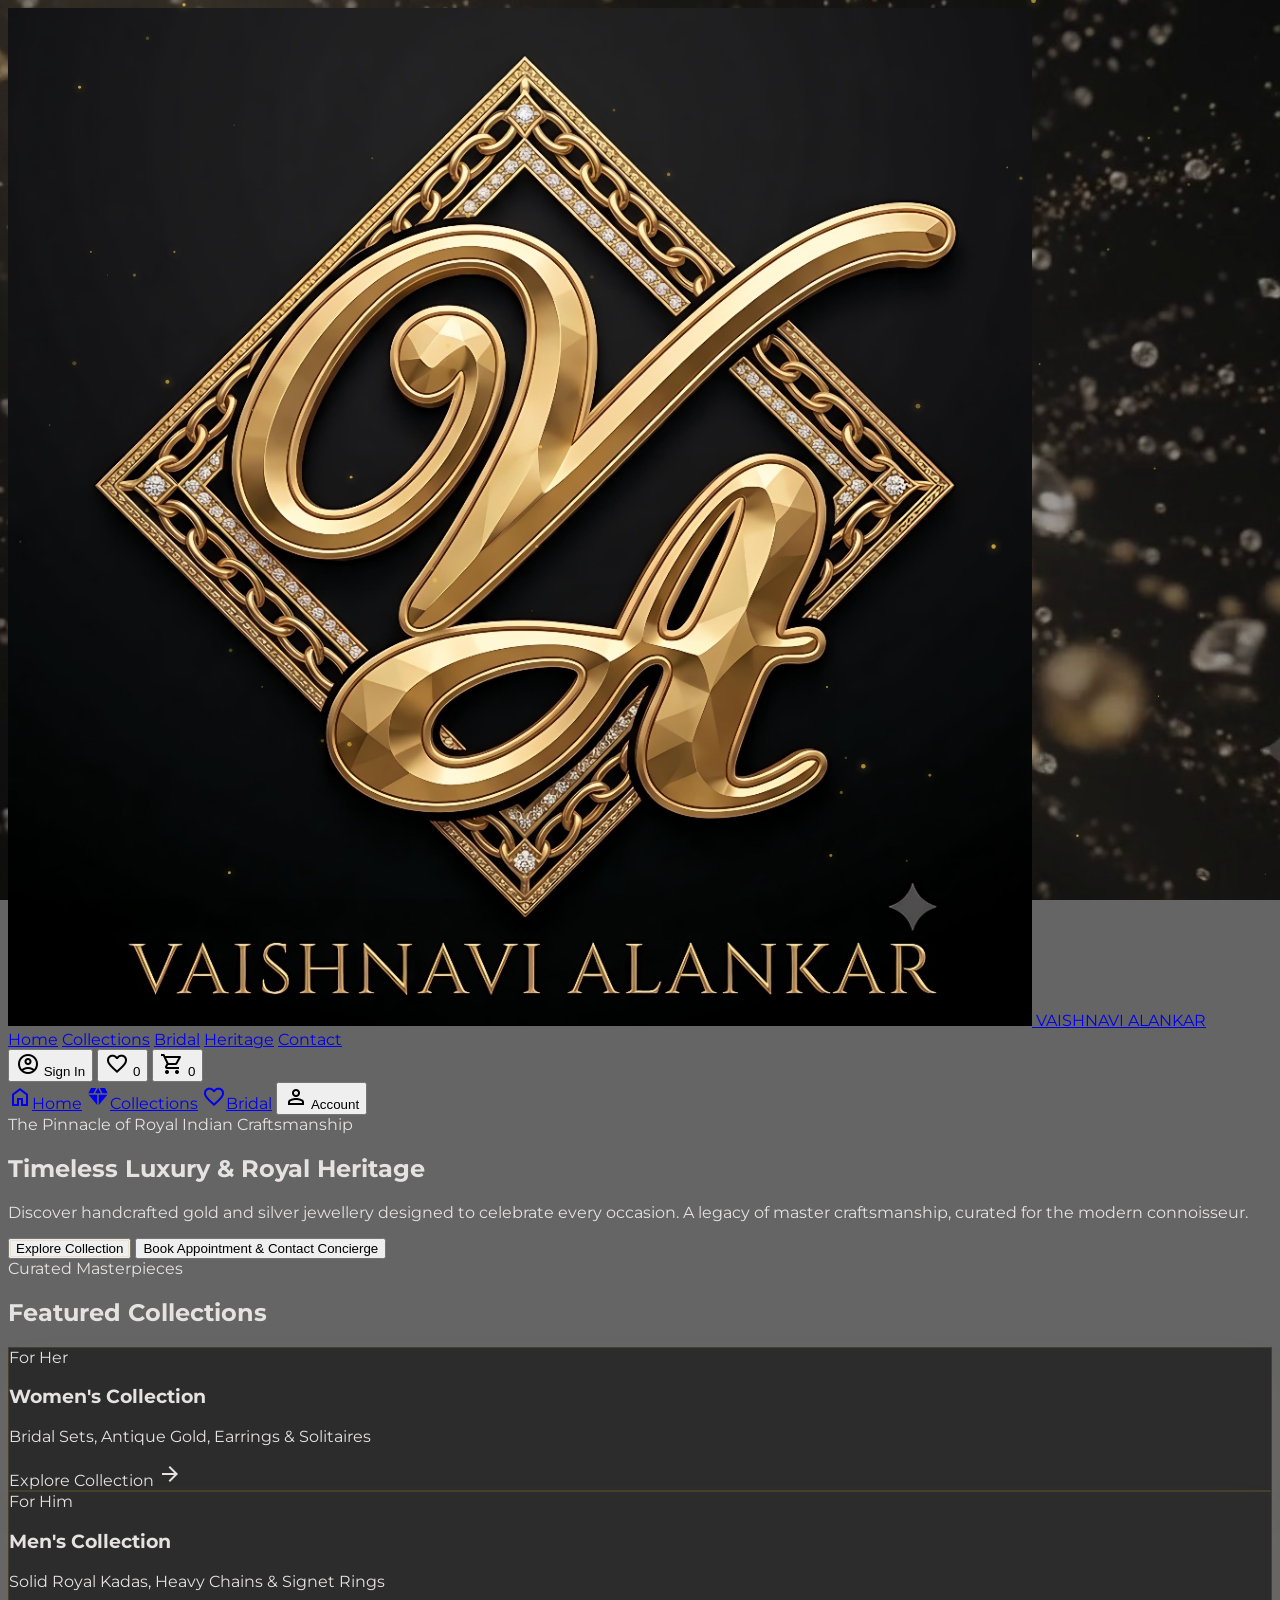
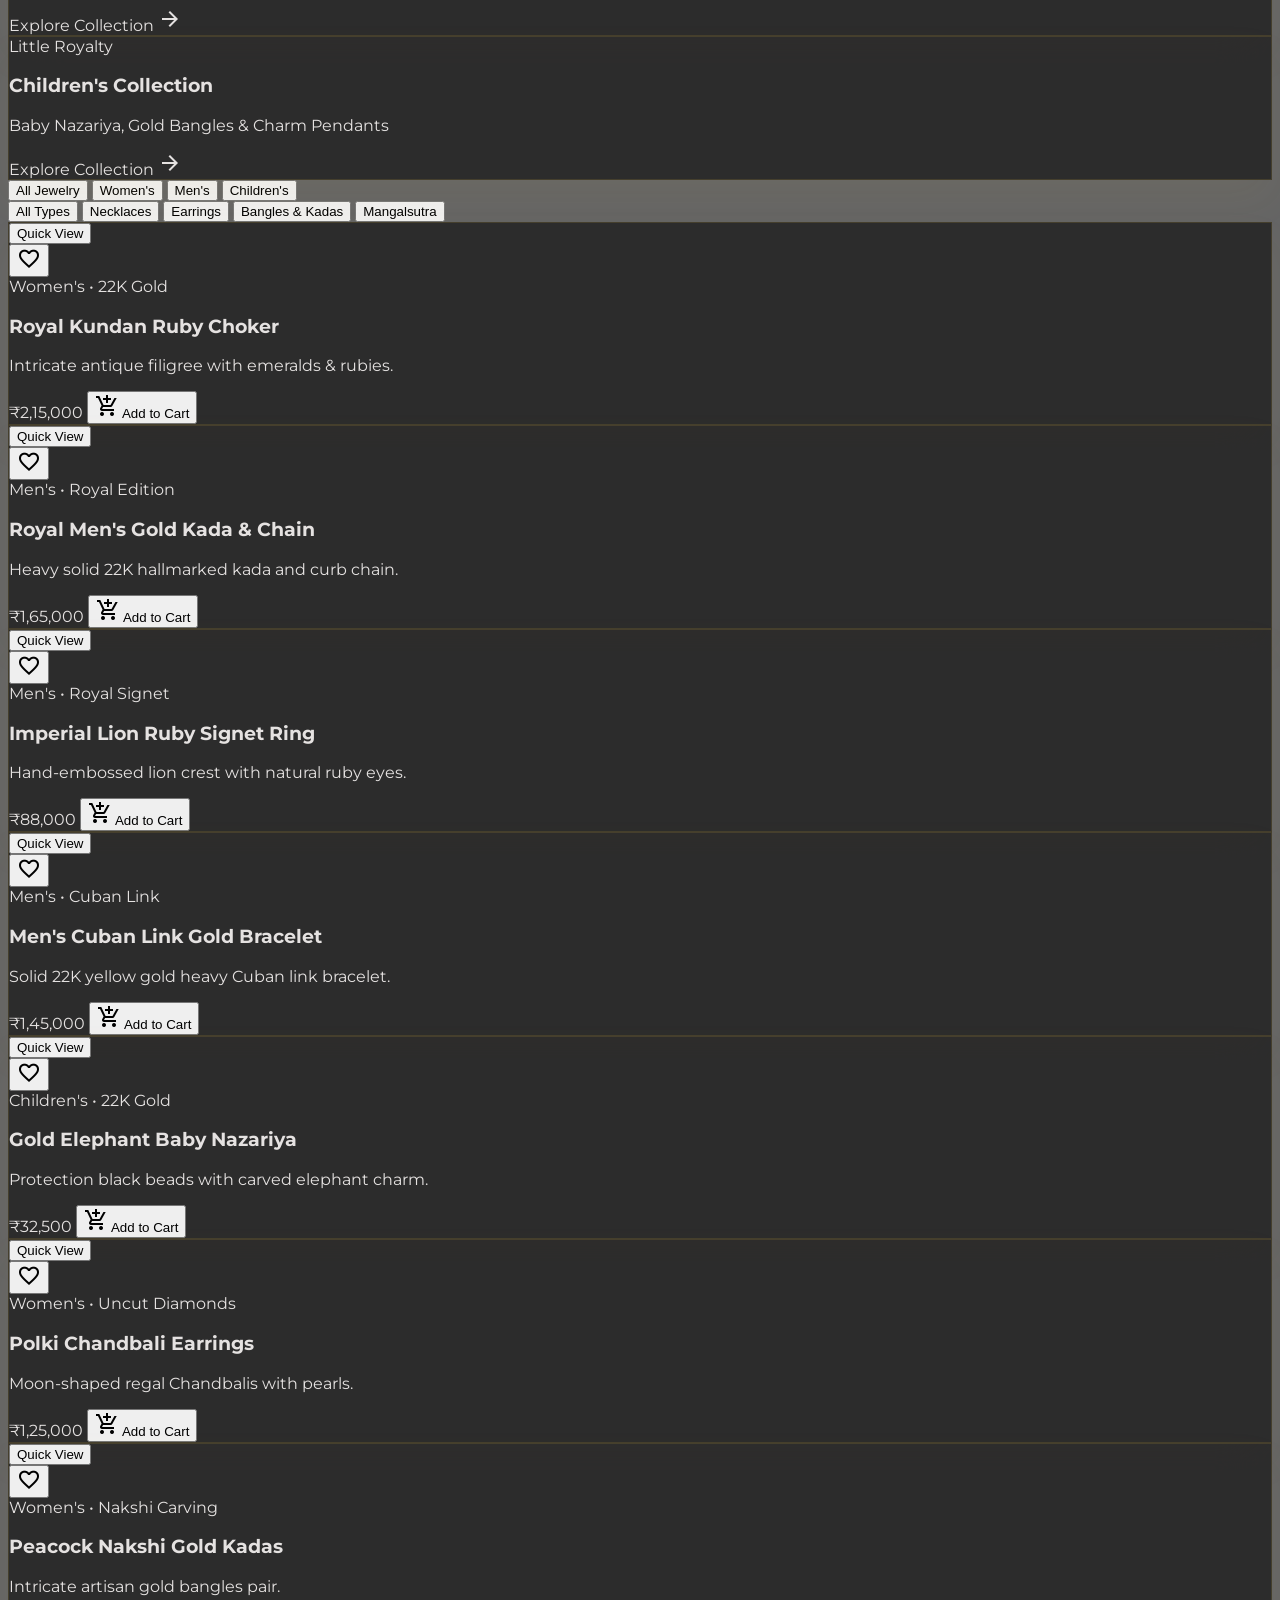
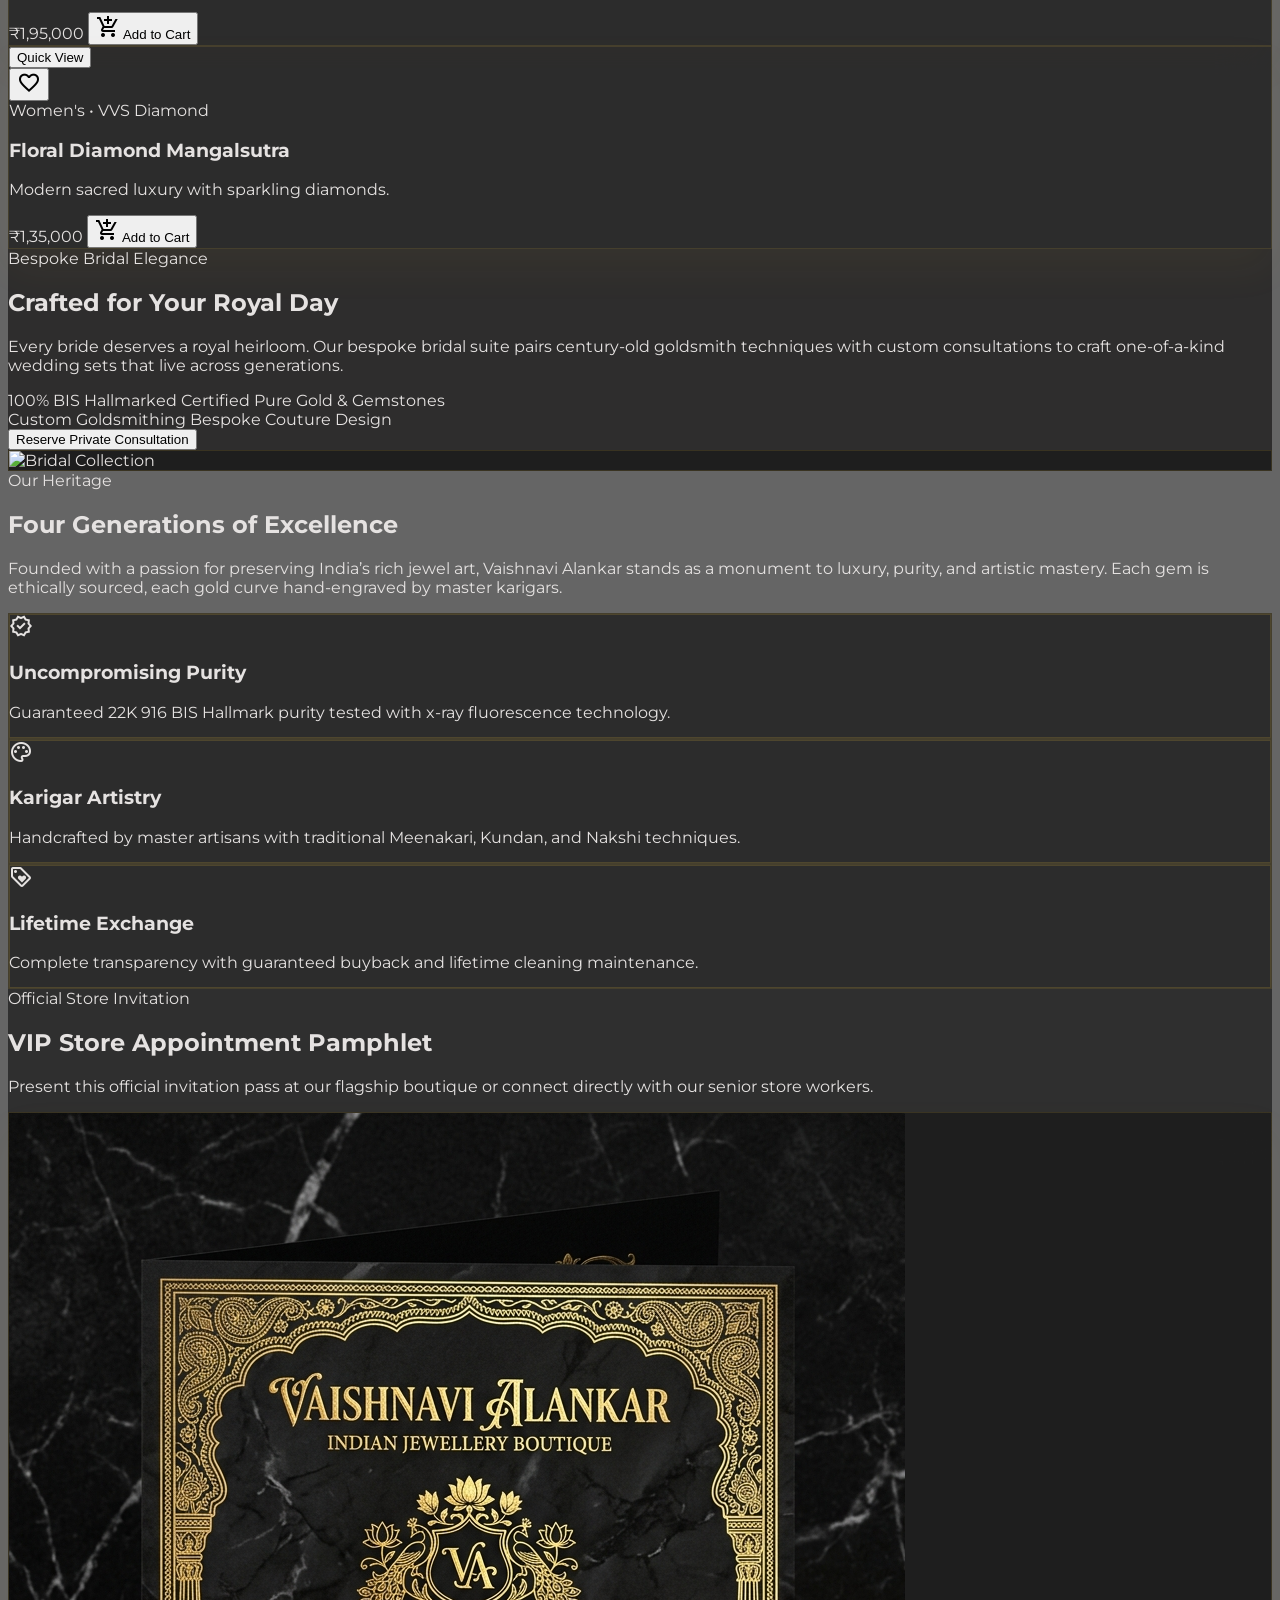
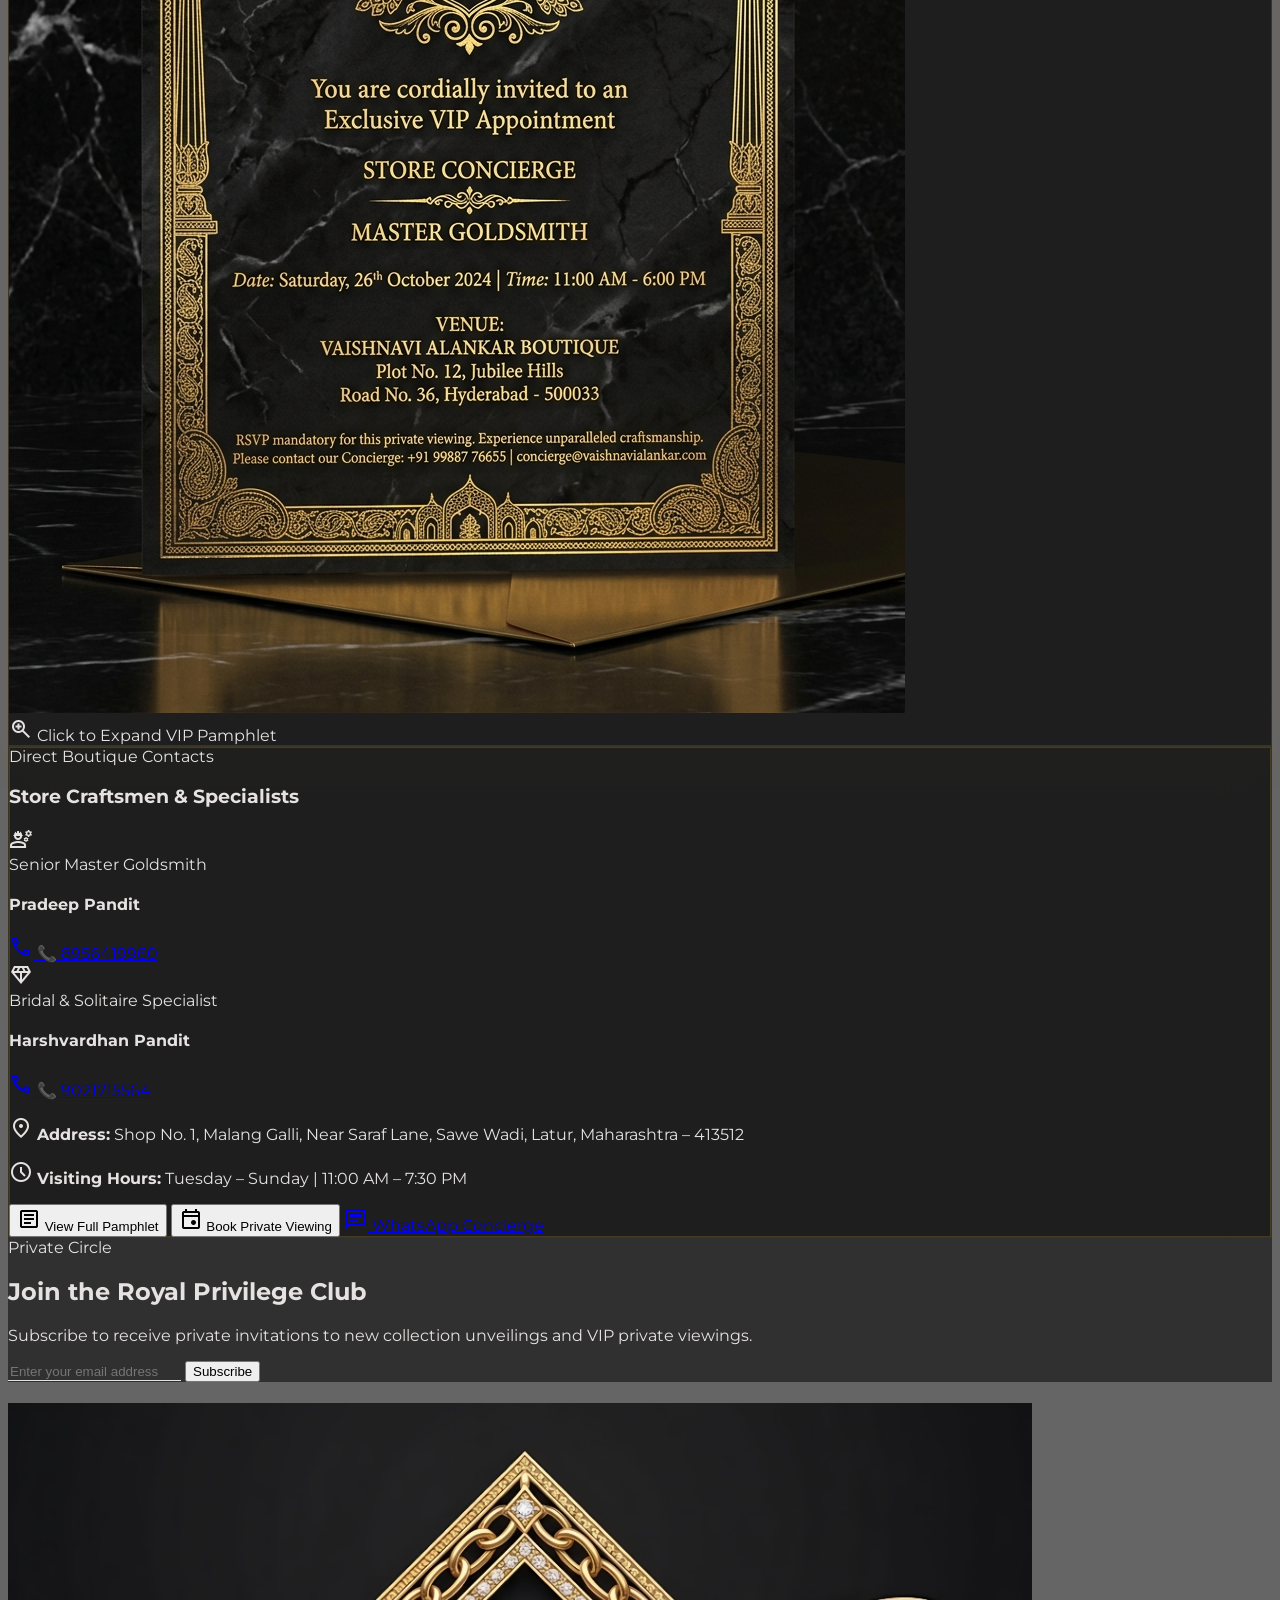
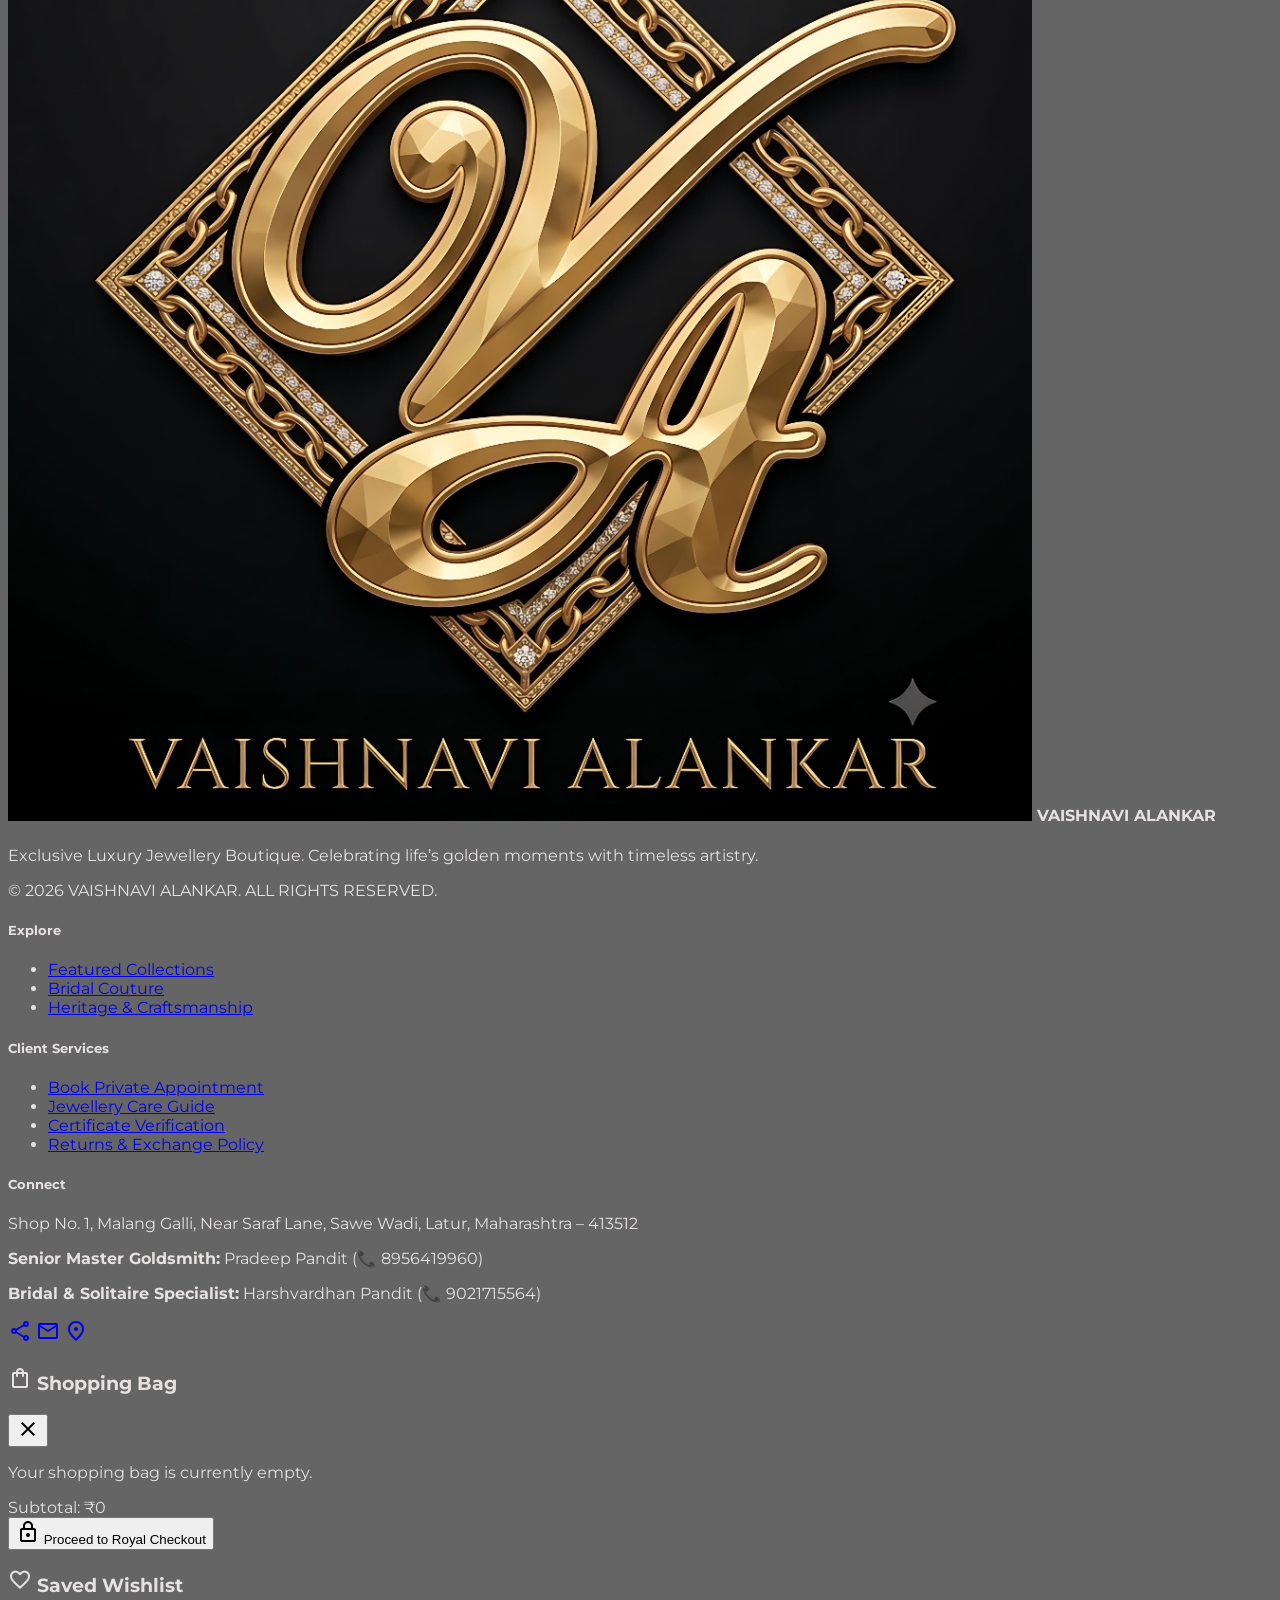
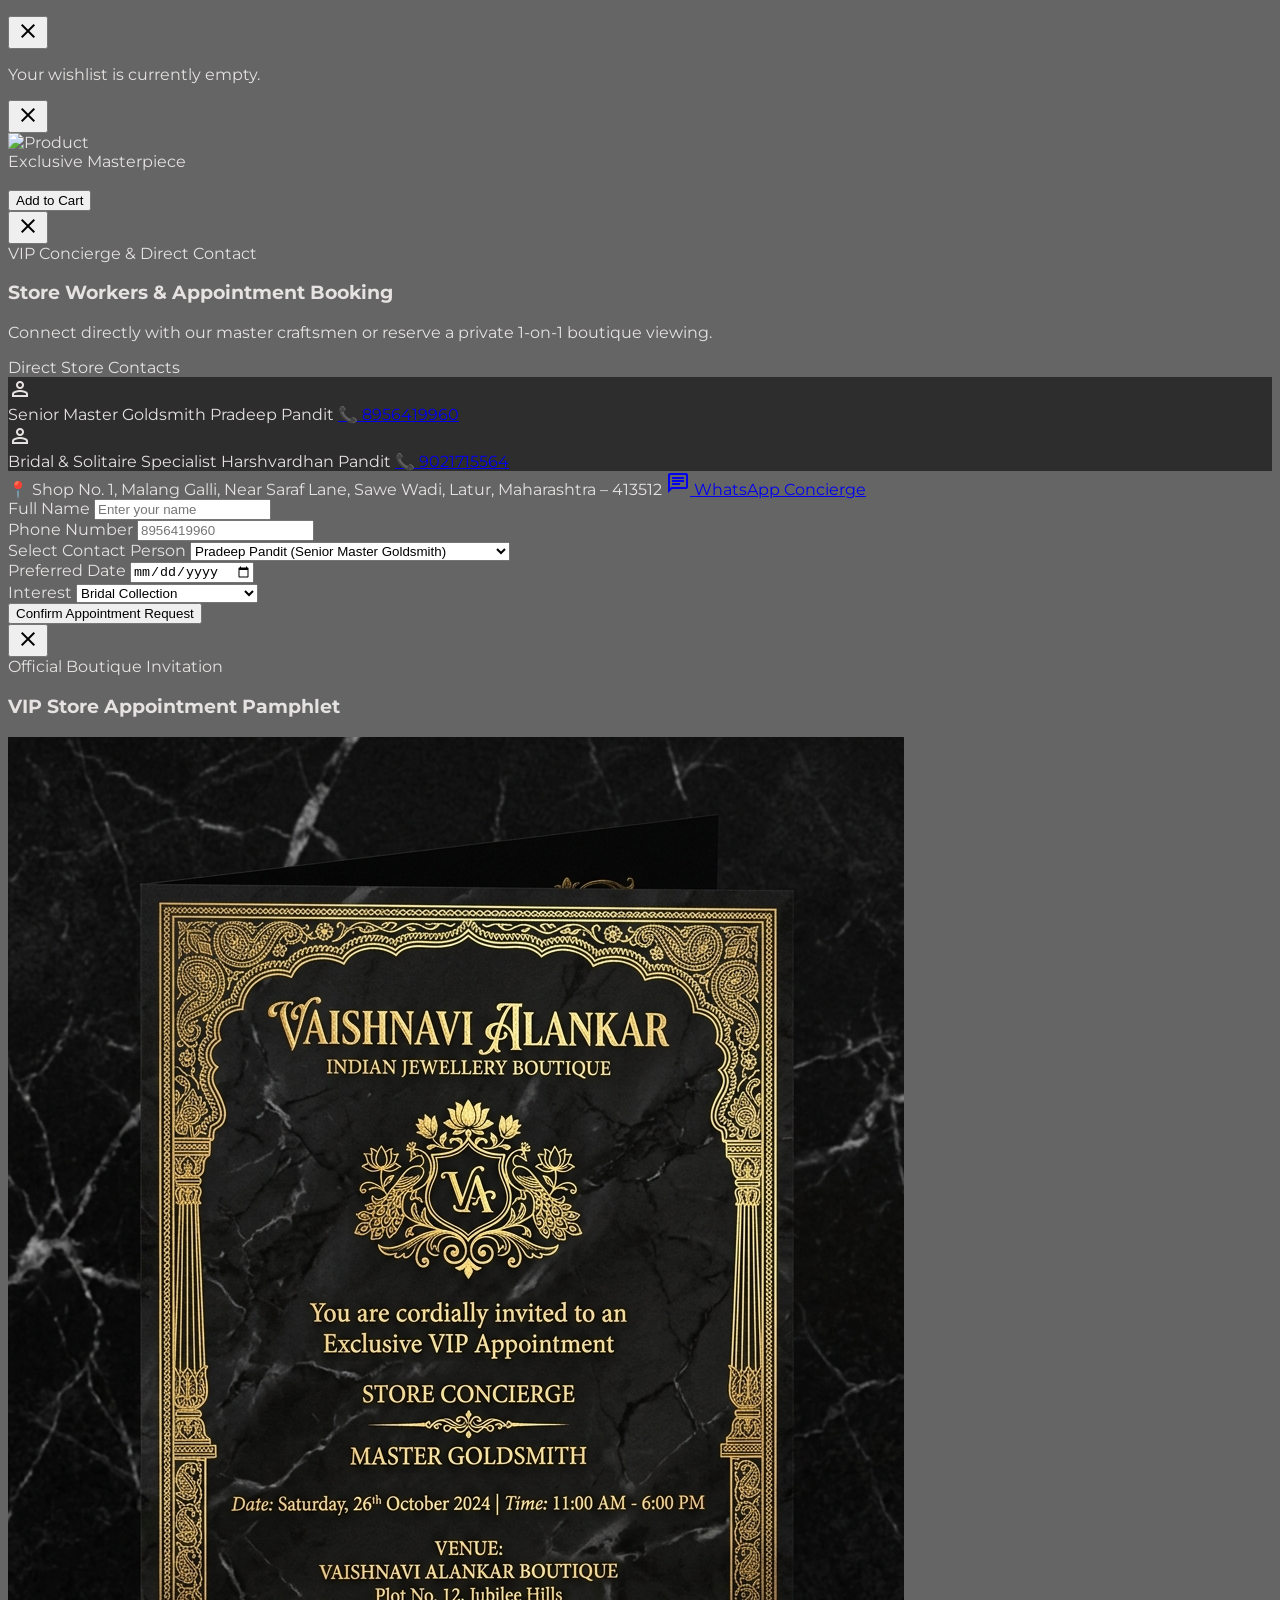
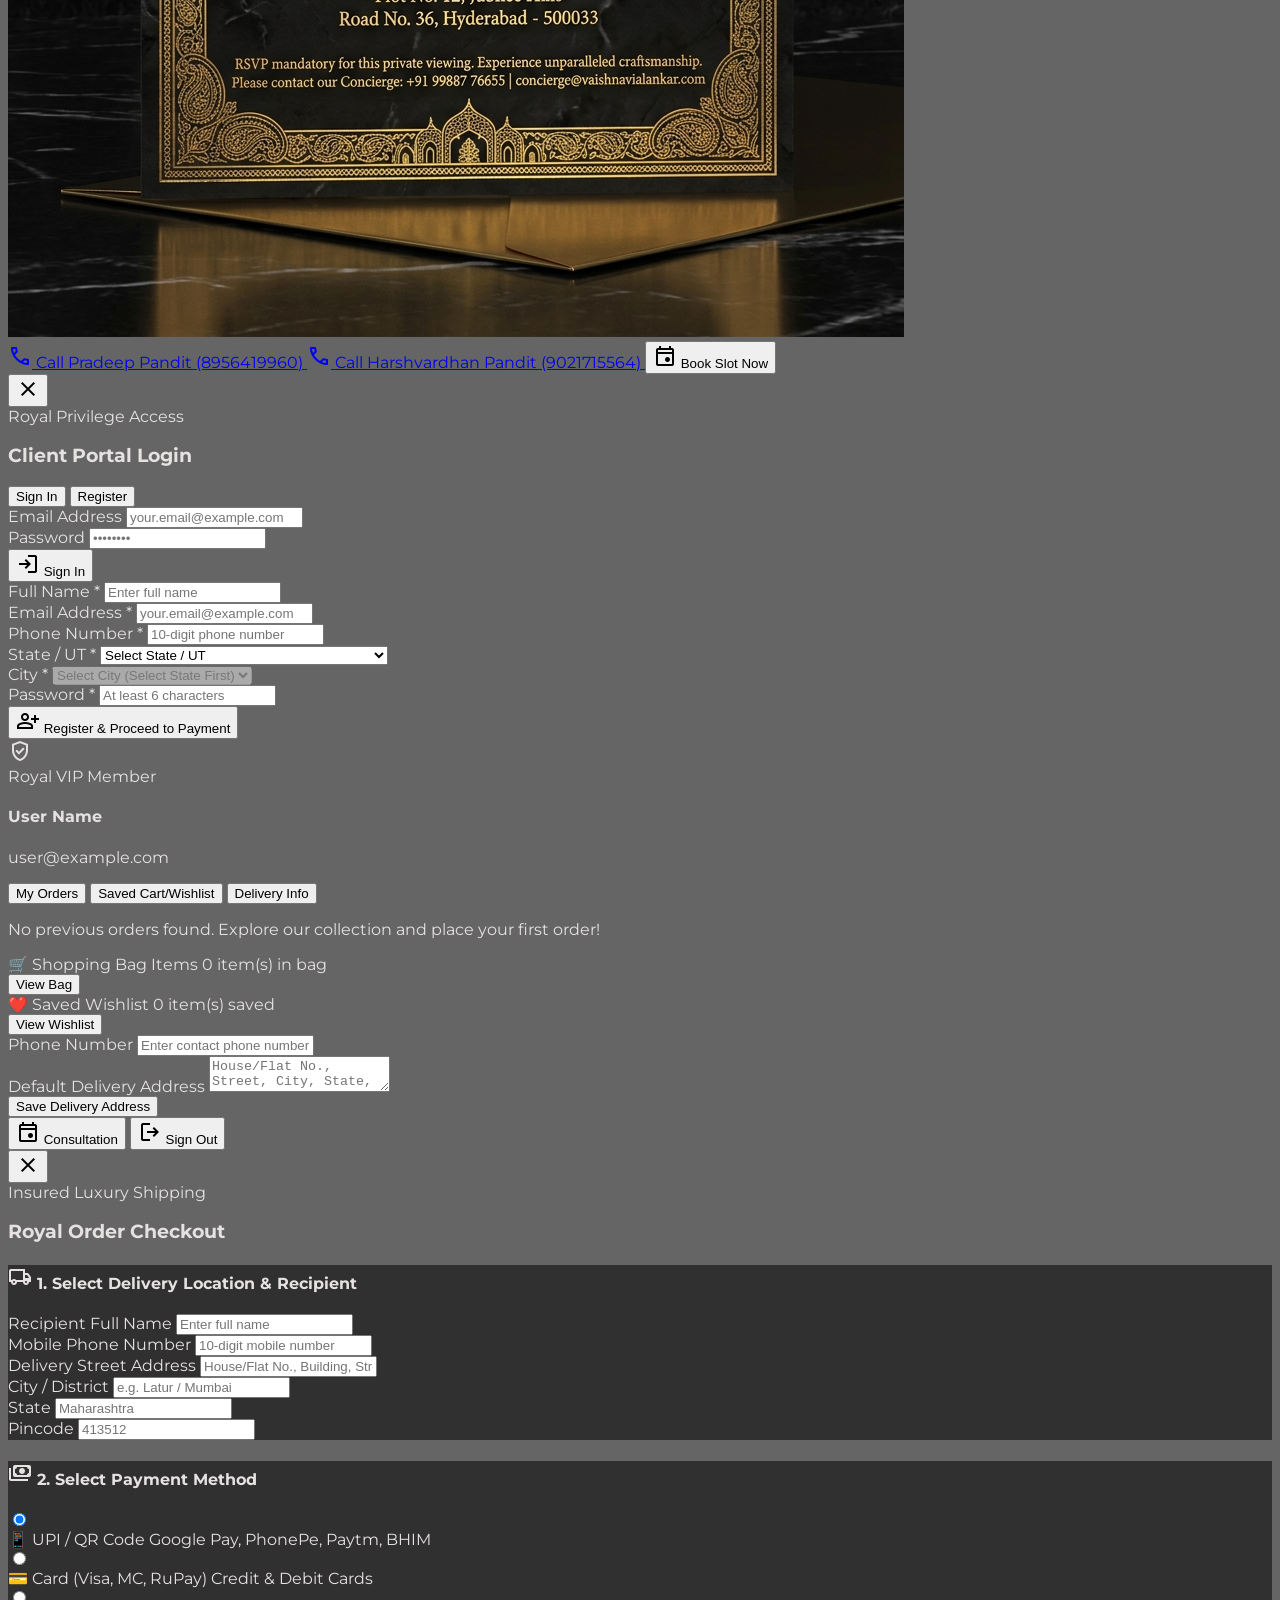
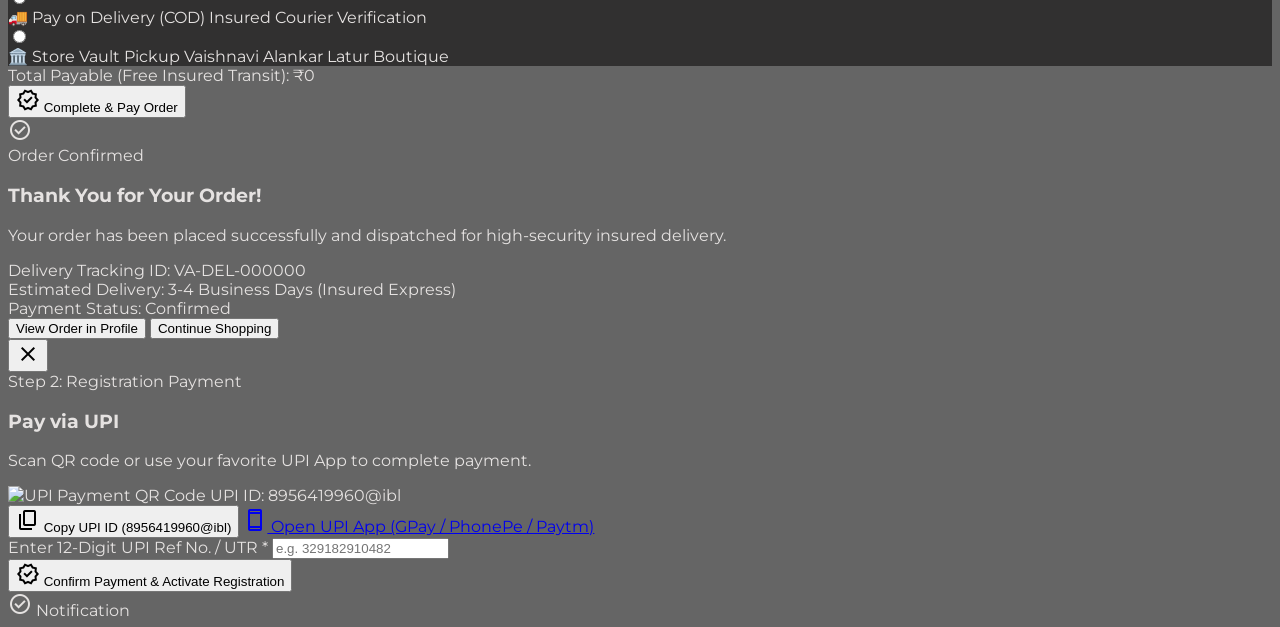
==== commit 23c24da3: "Added payment and login form" ====
--- a/index.html
+++ b/index.html
@@ -115,6 +115,10 @@
             <a class="nav-link font-body-md text-label-caps text-on-surface-variant hover:text-primary transition-colors duration-300 uppercase tracking-widest text-xs" href="#contact">Contact</a>
         </div>
         <div class="flex items-center space-x-6 text-primary">
+            <button id="btn-auth-open" onclick="openAuthModal()" aria-label="Account Access" class="flex items-center gap-1.5 hover:text-primary-fixed transition-colors">
+                <span class="material-symbols-outlined text-2xl">account_circle</span>
+                <span id="auth-nav-text" class="hidden lg:inline font-label-caps text-[11px] uppercase tracking-wider font-semibold">Sign In</span>
+            </button>
             <button id="btn-wishlist-toggle" aria-label="Wishlist" class="relative hover:text-primary-fixed transition-colors">
                 <span class="material-symbols-outlined text-2xl" style="font-variation-settings: 'FILL' 0;">favorite</span>
                 <span id="wishlist-badge" class="absolute -top-2 -right-2 bg-primary text-on-primary text-[10px] font-bold w-4 h-4 rounded-full flex items-center justify-center opacity-0 transition-opacity">0</span>
@@ -131,6 +135,10 @@
         <a class="flex flex-col items-center text-primary" href="#hero"><span class="material-symbols-outlined mb-1">home</span><span class="text-[10px] uppercase tracking-widest">Home</span></a>
         <a class="flex flex-col items-center text-on-surface-variant hover:text-primary" href="#collections"><span class="material-symbols-outlined mb-1" style="font-variation-settings: 'FILL' 1;">diamond</span><span class="text-[10px] uppercase tracking-widest font-bold">Collections</span></a>
         <a class="flex flex-col items-center text-on-surface-variant hover:text-primary" href="#bridal"><span class="material-symbols-outlined mb-1">favorite</span><span class="text-[10px] uppercase tracking-widest">Bridal</span></a>
+        <button onclick="openAuthModal()" class="flex flex-col items-center text-on-surface-variant hover:text-primary">
+            <span class="material-symbols-outlined mb-1">person</span>
+            <span id="auth-mobile-text" class="text-[10px] uppercase tracking-widest">Account</span>
+        </button>
     </div>
 
     <!-- Main Content -->
@@ -652,7 +660,7 @@
                 <p class="text-xs text-on-surface-variant mb-8">Subscribe to receive private invitations to new collection unveilings and VIP private viewings.</p>
                 
                 <form id="newsletter-form" class="flex flex-col sm:flex-row gap-4 max-w-md mx-auto">
-                    <input type="email" required placeholder="Enter your email address" class="input-glass flex-grow py-3 px-4 text-xs text-on-surface placeholder:text-outline border-b border-outline focus:border-primary">
+                    <input type="email" id="newsletter-email" name="email" required placeholder="Enter your email address" class="input-glass flex-grow py-3 px-4 text-xs text-on-surface placeholder:text-outline border-b border-outline focus:border-primary">
                     <button type="submit" class="px-8 py-3 bg-primary text-on-primary font-label-caps text-xs uppercase tracking-widest font-semibold hover:bg-primary-fixed transition-colors">
                         Subscribe
                     </button>
@@ -724,8 +732,8 @@
                     <span class="text-on-surface-variant">Subtotal:</span>
                     <span id="cart-subtotal" class="text-primary font-headline-md text-lg">₹0</span>
                 </div>
-                <button onclick="alert('Proceeding to Secure Royal Checkout...')" class="w-full py-3 bg-primary text-on-primary font-label-caps text-xs uppercase tracking-widest font-semibold hover:bg-primary-fixed transition-colors">
-                    Proceed to Checkout
+                <button onclick="openCheckoutModal()" class="w-full py-3 bg-primary text-on-primary font-label-caps text-xs uppercase tracking-widest font-semibold hover:bg-primary-fixed transition-colors flex items-center justify-center gap-2">
+                    <span class="material-symbols-outlined text-base">lock</span> Proceed to Royal Checkout
                 </button>
             </div>
         </div>
@@ -824,16 +832,16 @@
             <form id="appointment-form" class="space-y-4">
                 <div>
                     <label class="block text-xs uppercase tracking-widest text-on-surface-variant mb-1">Full Name</label>
-                    <input type="text" required placeholder="Enter your name" class="w-full bg-surface-container border border-outline-variant p-3 text-xs text-on-surface focus:border-primary outline-none rounded">
+                    <input type="text" id="apt-name" name="full_name" required placeholder="Enter your name" class="w-full bg-surface-container border border-outline-variant p-3 text-xs text-on-surface focus:border-primary outline-none rounded">
                 </div>
                 <div class="grid grid-cols-1 sm:grid-cols-2 gap-4">
                     <div>
                         <label class="block text-xs uppercase tracking-widest text-on-surface-variant mb-1">Phone Number</label>
-                        <input type="tel" required placeholder="8956419960" class="w-full bg-surface-container border border-outline-variant p-3 text-xs text-on-surface focus:border-primary outline-none rounded">
+                        <input type="tel" id="apt-phone" name="phone" required placeholder="8956419960" class="w-full bg-surface-container border border-outline-variant p-3 text-xs text-on-surface focus:border-primary outline-none rounded">
                     </div>
                     <div>
                         <label class="block text-xs uppercase tracking-widest text-on-surface-variant mb-1">Select Contact Person</label>
-                        <select class="w-full bg-surface-container border border-outline-variant p-3 text-xs text-on-surface focus:border-primary outline-none rounded">
+                        <select id="apt-contact-person" name="contact_person" class="w-full bg-surface-container border border-outline-variant p-3 text-xs text-on-surface focus:border-primary outline-none rounded">
                             <option>Pradeep Pandit (Senior Master Goldsmith)</option>
                             <option>Harshvardhan Pandit (Bridal & Solitaire Specialist)</option>
                             <option>General Concierge Team</option>
@@ -843,11 +851,11 @@
                 <div class="grid grid-cols-1 sm:grid-cols-2 gap-4">
                     <div>
                         <label class="block text-xs uppercase tracking-widest text-on-surface-variant mb-1">Preferred Date</label>
-                        <input type="date" required class="w-full bg-surface-container border border-outline-variant p-3 text-xs text-on-surface focus:border-primary outline-none rounded">
+                        <input type="date" id="apt-date" name="preferred_date" required class="w-full bg-surface-container border border-outline-variant p-3 text-xs text-on-surface focus:border-primary outline-none rounded">
                     </div>
                     <div>
                         <label class="block text-xs uppercase tracking-widest text-on-surface-variant mb-1">Interest</label>
-                        <select class="w-full bg-surface-container border border-outline-variant p-3 text-xs text-on-surface focus:border-primary outline-none rounded">
+                        <select id="apt-interest" name="interest" class="w-full bg-surface-container border border-outline-variant p-3 text-xs text-on-surface focus:border-primary outline-none rounded">
                             <option>Bridal Collection</option>
                             <option>Antique Gold</option>
                             <option>Men's Royal Collection</option>
@@ -891,12 +899,349 @@
         </div>
     </div>
 
+    <!-- Auth Modal -->
+    <div id="auth-modal" role="dialog" aria-modal="true" aria-label="Royal Client Portal" class="fixed inset-0 z-50 flex items-center justify-center p-4 pointer-events-none opacity-0 transition-opacity duration-300">
+        <div id="auth-backdrop" onclick="closeAuthModal()" class="absolute inset-0 bg-black/80 backdrop-blur-md cursor-pointer"></div>
+        <div class="relative bg-surface-container-high border border-primary/40 p-6 md:p-8 rounded-lg max-w-md w-full shadow-2xl z-10 transform scale-95 transition-transform duration-300">
+            <button id="btn-auth-close" onclick="closeAuthModal()" class="absolute top-4 right-4 text-on-surface-variant hover:text-primary p-2">
+                <span class="material-symbols-outlined text-xl">close</span>
+            </button>
+
+            <!-- Unauthenticated State (Sign In / Register Forms) -->
+            <div id="auth-unauth-container">
+                <div class="text-center mb-6">
+                    <span class="font-label-caps text-[10px] text-primary tracking-[0.25em] uppercase block">Royal Privilege Access</span>
+                    <h3 id="auth-modal-title" class="font-headline-md text-2xl text-on-surface">Client Portal Login</h3>
+                </div>
+
+                <!-- Tab Buttons -->
+                <div class="flex border-b border-outline-variant/40 mb-6 text-xs uppercase tracking-widest font-semibold">
+                    <button id="tab-login" onclick="switchAuthTab('login')" class="flex-1 py-2 text-center text-primary border-b-2 border-primary">Sign In</button>
+                    <button id="tab-register" onclick="switchAuthTab('register')" class="flex-1 py-2 text-center text-on-surface-variant hover:text-on-surface">Register</button>
+                </div>
+
+                <!-- Login Form -->
+                <form id="auth-login-form" class="space-y-4">
+                    <div>
+                        <label class="block text-[11px] uppercase tracking-widest text-on-surface-variant mb-1">Email Address</label>
+                        <input type="email" id="login-email" required placeholder="your.email@example.com" class="w-full bg-surface-container border border-outline-variant p-3 text-xs text-on-surface focus:border-primary outline-none rounded">
+                    </div>
+                    <div>
+                        <label class="block text-[11px] uppercase tracking-widest text-on-surface-variant mb-1">Password</label>
+                        <input type="password" id="login-password" required placeholder="••••••••" class="w-full bg-surface-container border border-outline-variant p-3 text-xs text-on-surface focus:border-primary outline-none rounded">
+                    </div>
+                    <button type="submit" id="btn-login-submit" class="w-full py-3.5 bg-primary text-on-primary font-label-caps text-xs uppercase tracking-widest font-bold hover:bg-primary-fixed transition-colors rounded shadow-lg flex items-center justify-center gap-2">
+                        <span class="material-symbols-outlined text-sm">login</span> Sign In
+                    </button>
+                </form>
+
+                <!-- Register Form -->
+                <form id="auth-register-form" class="space-y-3.5 hidden text-left">
+                    <div>
+                        <label class="block text-[11px] uppercase tracking-widest text-on-surface-variant mb-1">Full Name *</label>
+                        <input type="text" id="register-name" required placeholder="Enter full name" class="w-full bg-surface-container border border-outline-variant p-2.5 text-xs text-on-surface focus:border-primary outline-none rounded">
+                    </div>
+                    <div class="grid grid-cols-1 sm:grid-cols-2 gap-3">
+                        <div>
+                            <label class="block text-[11px] uppercase tracking-widest text-on-surface-variant mb-1">Email Address *</label>
+                            <input type="email" id="register-email" required placeholder="your.email@example.com" class="w-full bg-surface-container border border-outline-variant p-2.5 text-xs text-on-surface focus:border-primary outline-none rounded">
+                        </div>
+                        <div>
+                            <label class="block text-[11px] uppercase tracking-widest text-on-surface-variant mb-1">Phone Number *</label>
+                            <input type="tel" id="register-phone" required placeholder="10-digit phone number" class="w-full bg-surface-container border border-outline-variant p-2.5 text-xs text-on-surface focus:border-primary outline-none rounded">
+                        </div>
+                    </div>
+                    <div class="grid grid-cols-1 sm:grid-cols-2 gap-3">
+                        <div>
+                            <label class="block text-[11px] uppercase tracking-widest text-on-surface-variant mb-1">State / UT *</label>
+                            <select id="register-state" required onchange="handleStateChange(this.value)" class="w-full bg-surface-container border border-outline-variant p-2.5 text-xs text-on-surface focus:border-primary outline-none rounded cursor-pointer">
+                                <option value="">Select State / UT</option>
+                            </select>
+                        </div>
+                        <div>
+                            <label class="block text-[11px] uppercase tracking-widest text-on-surface-variant mb-1">City *</label>
+                            <select id="register-city" required class="w-full bg-surface-container border border-outline-variant p-2.5 text-xs text-on-surface focus:border-primary outline-none rounded cursor-pointer" disabled>
+                                <option value="">Select City (Select State First)</option>
+                            </select>
+                        </div>
+                    </div>
+                    <div>
+                        <label class="block text-[11px] uppercase tracking-widest text-on-surface-variant mb-1">Password *</label>
+                        <input type="password" id="register-password" required minlength="6" placeholder="At least 6 characters" class="w-full bg-surface-container border border-outline-variant p-2.5 text-xs text-on-surface focus:border-primary outline-none rounded">
+                    </div>
+                    <button type="submit" id="btn-register-submit" class="w-full py-3 bg-primary text-on-primary font-label-caps text-xs uppercase tracking-widest font-bold hover:bg-primary-fixed transition-colors rounded shadow-lg flex items-center justify-center gap-2 mt-1">
+                        <span class="material-symbols-outlined text-sm">person_add</span> Register & Proceed to Payment
+                    </button>
+                </form>
+            </div>
+
+            <!-- Authenticated State (User Profile, Orders & Delivery Tracker) -->
+            <div id="auth-user-container" class="hidden space-y-4">
+                <div class="flex items-center gap-4 pb-4 border-b border-outline-variant/30">
+                    <div class="w-12 h-12 bg-primary/10 border border-primary rounded-full flex items-center justify-center text-primary shrink-0">
+                        <span class="material-symbols-outlined text-2xl">verified_user</span>
+                    </div>
+                    <div class="text-left overflow-hidden">
+                        <span class="font-label-caps text-[9px] text-primary tracking-[0.2em] uppercase block">Royal VIP Member</span>
+                        <h4 id="auth-user-name" class="font-headline-md text-base text-on-surface font-semibold truncate">User Name</h4>
+                        <p id="auth-user-email" class="text-xs text-on-surface-variant truncate">user@example.com</p>
+                    </div>
+                </div>
+
+                <!-- User Profile Tabs -->
+                <div class="flex border-b border-outline-variant/40 text-xs uppercase tracking-widest font-semibold">
+                    <button id="profile-tab-orders" onclick="switchProfileTab('orders')" class="flex-1 py-2 text-center text-primary border-b-2 border-primary">My Orders</button>
+                    <button id="profile-tab-saved" onclick="switchProfileTab('saved')" class="flex-1 py-2 text-center text-on-surface-variant hover:text-on-surface">Saved Cart/Wishlist</button>
+                    <button id="profile-tab-address" onclick="switchProfileTab('address')" class="flex-1 py-2 text-center text-on-surface-variant hover:text-on-surface">Delivery Info</button>
+                </div>
+
+                <!-- Tab 1: Orders & Delivery Tracking -->
+                <div id="profile-view-orders" class="space-y-3 max-h-[50vh] overflow-y-auto pr-1">
+                    <p id="profile-orders-empty" class="text-xs text-on-surface-variant text-center py-6">No previous orders found. Explore our collection and place your first order!</p>
+                    <div id="profile-orders-list" class="space-y-3">
+                        <!-- Rendered dynamically -->
+                    </div>
+                </div>
+
+                <!-- Tab 2: Saved Items in Profile -->
+                <div id="profile-view-saved" class="hidden space-y-3 max-h-[50vh] overflow-y-auto pr-1 text-left text-xs">
+                    <div class="p-3 bg-surface-container border border-outline-variant/30 rounded flex justify-between items-center">
+                        <div>
+                            <span class="text-on-surface font-bold block">🛒 Shopping Bag Items</span>
+                            <span id="profile-saved-cart-count" class="text-on-surface-variant text-[11px]">0 items saved</span>
+                        </div>
+                        <button onclick="closeAuthModal(); openCartDrawer();" class="text-primary hover:underline font-semibold">View Bag</button>
+                    </div>
+                    <div class="p-3 bg-surface-container border border-outline-variant/30 rounded flex justify-between items-center">
+                        <div>
+                            <span class="text-on-surface font-bold block">❤️ Saved Wishlist</span>
+                            <span id="profile-saved-wishlist-count" class="text-on-surface-variant text-[11px]">0 items saved</span>
+                        </div>
+                        <button onclick="closeAuthModal(); openWishlistDrawer();" class="text-primary hover:underline font-semibold">View Wishlist</button>
+                    </div>
+                </div>
+
+                <!-- Tab 3: Saved Delivery Address -->
+                <div id="profile-view-address" class="hidden space-y-3 text-left">
+                    <form id="profile-address-form" onsubmit="handleSaveAddress(event)" class="space-y-3">
+                        <div>
+                            <label class="block text-[10px] uppercase tracking-widest text-on-surface-variant mb-1">Phone Number</label>
+                            <input type="tel" id="prof-phone" placeholder="Enter contact phone number" class="w-full bg-surface-container border border-outline-variant p-2.5 text-xs text-on-surface focus:border-primary outline-none rounded">
+                        </div>
+                        <div>
+                            <label class="block text-[10px] uppercase tracking-widest text-on-surface-variant mb-1">Default Delivery Address</label>
+                            <textarea id="prof-address" rows="2" placeholder="House/Flat No., Street, City, State, Pincode" class="w-full bg-surface-container border border-outline-variant p-2.5 text-xs text-on-surface focus:border-primary outline-none rounded"></textarea>
+                        </div>
+                        <button type="submit" class="w-full py-2.5 bg-primary/20 border border-primary text-primary font-label-caps text-xs uppercase tracking-widest font-semibold hover:bg-primary hover:text-on-primary transition-colors rounded">
+                            Save Delivery Address
+                        </button>
+                    </form>
+                </div>
+                
+                <div class="pt-3 border-t border-outline-variant/30 flex gap-2">
+                    <button onclick="closeAuthModal(); openAppointmentModal();" class="flex-1 py-2.5 bg-surface-container border border-primary/40 text-primary font-label-caps text-[11px] uppercase tracking-widest font-semibold hover:bg-primary hover:text-on-primary transition-colors rounded flex items-center justify-center gap-1">
+                        <span class="material-symbols-outlined text-sm">event</span> Consultation
+                    </button>
+                    <button id="btn-auth-logout" onclick="handleAuthLogout()" class="px-4 py-2.5 bg-error-container/20 border border-error/40 text-error font-label-caps text-[11px] uppercase tracking-widest font-semibold hover:bg-error/20 transition-colors rounded flex items-center justify-center gap-1">
+                        <span class="material-symbols-outlined text-sm">logout</span> Sign Out
+                    </button>
+                </div>
+            </div>
+        </div>
+    </div>
+
+    <!-- Royal Checkout Modal -->
+    <div id="checkout-modal" role="dialog" aria-modal="true" aria-label="Royal Checkout" class="fixed inset-0 z-50 flex items-center justify-center p-4 pointer-events-none opacity-0 transition-opacity duration-300">
+        <div id="checkout-backdrop" onclick="closeCheckoutModal()" class="absolute inset-0 bg-black/85 backdrop-blur-md cursor-pointer"></div>
+        <div class="relative bg-surface-container-high border border-primary/40 p-6 md:p-8 rounded-lg max-w-2xl w-full shadow-2xl z-10 transform scale-95 transition-transform duration-300 max-h-[90vh] overflow-y-auto">
+            <button id="btn-checkout-close" onclick="closeCheckoutModal()" class="absolute top-4 right-4 text-on-surface-variant hover:text-primary p-2">
+                <span class="material-symbols-outlined text-xl">close</span>
+            </button>
+
+            <div id="checkout-form-container">
+                <div class="text-center mb-6">
+                    <span class="font-label-caps text-[10px] text-primary tracking-[0.25em] uppercase block">Insured Luxury Shipping</span>
+                    <h3 class="font-headline-md text-2xl text-on-surface">Royal Order Checkout</h3>
+                </div>
+
+                <form id="checkout-form" onsubmit="handleCheckoutSubmit(event)" class="space-y-6">
+                    <!-- Delivery Location & Address Selection -->
+                    <div class="bg-surface-container/60 p-4 rounded border border-outline-variant/30 space-y-4 text-left">
+                        <h4 class="font-label-caps text-xs uppercase tracking-widest text-primary font-bold flex items-center gap-2">
+                            <span class="material-symbols-outlined text-base">local_shipping</span> 1. Select Delivery Location & Recipient
+                        </h4>
+                        <div class="grid grid-cols-1 sm:grid-cols-2 gap-4">
+                            <div>
+                                <label class="block text-[11px] uppercase tracking-widest text-on-surface-variant mb-1">Recipient Full Name</label>
+                                <input type="text" id="chk-name" required placeholder="Enter full name" class="w-full bg-surface-container border border-outline-variant p-2.5 text-xs text-on-surface focus:border-primary outline-none rounded">
+                            </div>
+                            <div>
+                                <label class="block text-[11px] uppercase tracking-widest text-on-surface-variant mb-1">Mobile Phone Number</label>
+                                <input type="tel" id="chk-phone" required placeholder="10-digit mobile number" class="w-full bg-surface-container border border-outline-variant p-2.5 text-xs text-on-surface focus:border-primary outline-none rounded">
+                            </div>
+                        </div>
+                        <div>
+                            <label class="block text-[11px] uppercase tracking-widest text-on-surface-variant mb-1">Delivery Street Address</label>
+                            <input type="text" id="chk-address" required placeholder="House/Flat No., Building, Street Name" class="w-full bg-surface-container border border-outline-variant p-2.5 text-xs text-on-surface focus:border-primary outline-none rounded">
+                        </div>
+                        <div class="grid grid-cols-1 sm:grid-cols-3 gap-4">
+                            <div>
+                                <label class="block text-[11px] uppercase tracking-widest text-on-surface-variant mb-1">City / District</label>
+                                <input type="text" id="chk-city" required placeholder="e.g. Latur / Mumbai" class="w-full bg-surface-container border border-outline-variant p-2.5 text-xs text-on-surface focus:border-primary outline-none rounded">
+                            </div>
+                            <div>
+                                <label class="block text-[11px] uppercase tracking-widest text-on-surface-variant mb-1">State</label>
+                                <input type="text" id="chk-state" required placeholder="Maharashtra" class="w-full bg-surface-container border border-outline-variant p-2.5 text-xs text-on-surface focus:border-primary outline-none rounded">
+                            </div>
+                            <div>
+                                <label class="block text-[11px] uppercase tracking-widest text-on-surface-variant mb-1">Pincode</label>
+                                <input type="text" id="chk-pincode" required placeholder="413512" class="w-full bg-surface-container border border-outline-variant p-2.5 text-xs text-on-surface focus:border-primary outline-none rounded">
+                            </div>
+                        </div>
+                    </div>
+
+                    <!-- Payment Method Selection -->
+                    <div class="bg-surface-container/60 p-4 rounded border border-outline-variant/30 space-y-4 text-left">
+                        <h4 class="font-label-caps text-xs uppercase tracking-widest text-primary font-bold flex items-center gap-2">
+                            <span class="material-symbols-outlined text-base">payments</span> 2. Select Payment Method
+                        </h4>
+                        <div class="grid grid-cols-1 sm:grid-cols-2 gap-3 text-xs">
+                            <label class="p-3 bg-surface-container border border-outline-variant rounded flex items-center gap-3 cursor-pointer hover:border-primary">
+                                <input type="radio" name="payment_method" value="UPI Instant Pay" checked class="accent-primary">
+                                <div>
+                                    <span class="font-bold text-on-surface block">📱 UPI / QR Code</span>
+                                    <span class="text-[10px] text-on-surface-variant">Google Pay, PhonePe, Paytm, BHIM</span>
+                                </div>
+                            </label>
+                            <label class="p-3 bg-surface-container border border-outline-variant rounded flex items-center gap-3 cursor-pointer hover:border-primary">
+                                <input type="radio" name="payment_method" value="Credit/Debit Card" class="accent-primary">
+                                <div>
+                                    <span class="font-bold text-on-surface block">💳 Card (Visa, MC, RuPay)</span>
+                                    <span class="text-[10px] text-on-surface-variant">Credit & Debit Cards</span>
+                                </div>
+                            </label>
+                            <label class="p-3 bg-surface-container border border-outline-variant rounded flex items-center gap-3 cursor-pointer hover:border-primary">
+                                <input type="radio" name="payment_method" value="Insured Cash on Delivery" class="accent-primary">
+                                <div>
+                                    <span class="font-bold text-on-surface block">🚚 Pay on Delivery (COD)</span>
+                                    <span class="text-[10px] text-on-surface-variant">Insured Courier Verification</span>
+                                </div>
+                            </label>
+                            <label class="p-3 bg-surface-container border border-outline-variant rounded flex items-center gap-3 cursor-pointer hover:border-primary">
+                                <input type="radio" name="payment_method" value="Boutique Vault Pickup" class="accent-primary">
+                                <div>
+                                    <span class="font-bold text-on-surface block">🏛️ Store Vault Pickup</span>
+                                    <span class="text-[10px] text-on-surface-variant">Vaishnavi Alankar Latur Boutique</span>
+                                </div>
+                            </label>
+                        </div>
+                    </div>
+
+                    <!-- Order Summary & Complete Button -->
+                    <div class="pt-2 border-t border-outline-variant/30 flex flex-col sm:flex-row justify-between items-center gap-4">
+                        <div class="text-left">
+                            <span class="text-xs text-on-surface-variant block">Total Payable (Free Insured Transit):</span>
+                            <span id="chk-total-price" class="text-2xl font-headline-md text-primary font-bold">₹0</span>
+                        </div>
+                        <button type="submit" id="btn-place-order" class="w-full sm:w-auto px-8 py-3.5 bg-primary text-on-primary font-label-caps text-xs uppercase tracking-widest font-bold hover:bg-primary-fixed transition-colors rounded shadow-lg flex items-center justify-center gap-2">
+                            <span class="material-symbols-outlined text-base">verified</span> Complete & Pay Order
+                        </button>
+                    </div>
+                </form>
+            </div>
+
+            <!-- Order Success View -->
+            <div id="checkout-success-container" class="hidden text-center space-y-6 py-4">
+                <div class="w-20 h-20 bg-primary/10 border-2 border-primary rounded-full flex items-center justify-center mx-auto text-primary">
+                    <span class="material-symbols-outlined text-4xl">check_circle</span>
+                </div>
+                <div>
+                    <span class="font-label-caps text-xs text-primary tracking-[0.2em] uppercase block font-bold">Order Confirmed</span>
+                    <h3 class="font-headline-md text-2xl text-on-surface mt-1">Thank You for Your Order!</h3>
+                    <p class="text-xs text-on-surface-variant mt-2 max-w-md mx-auto">Your order has been placed successfully and dispatched for high-security insured delivery.</p>
+                </div>
+
+                <!-- Delivery ID Display Box -->
+                <div class="bg-surface-container border border-primary/40 p-4 rounded-lg max-w-md mx-auto text-left space-y-2">
+                    <div class="flex justify-between items-center">
+                        <span class="text-[11px] uppercase tracking-widest text-on-surface-variant font-bold">Delivery Tracking ID:</span>
+                        <span id="success-delivery-id" class="font-mono text-sm font-bold text-primary bg-primary/10 px-2.5 py-1 rounded border border-primary/30">VA-DEL-000000</span>
+                    </div>
+                    <div class="flex justify-between items-center text-xs">
+                        <span class="text-on-surface-variant">Estimated Delivery:</span>
+                        <span class="text-on-surface font-semibold">3-4 Business Days (Insured Express)</span>
+                    </div>
+                    <div class="flex justify-between items-center text-xs">
+                        <span class="text-on-surface-variant">Payment Status:</span>
+                        <span id="success-payment-status" class="text-emerald-400 font-semibold">Confirmed</span>
+                    </div>
+                </div>
+
+                <div class="flex flex-col sm:flex-row justify-center gap-3 pt-2">
+                    <button onclick="closeCheckoutModal(); openAuthModal('orders');" class="px-6 py-3 bg-surface-container border border-primary text-primary font-label-caps text-xs uppercase tracking-widest font-bold hover:bg-primary hover:text-on-primary transition-colors rounded">
+                        View Order in Profile
+                    </button>
+                    <button onclick="closeCheckoutModal()" class="px-6 py-3 bg-primary text-on-primary font-label-caps text-xs uppercase tracking-widest font-bold hover:bg-primary-fixed transition-colors rounded">
+                        Continue Shopping
+                    </button>
+                </div>
+            </div>
+        </div>
+    </div>
+
+    <!-- UPI Payment Modal -->
+    <div id="upi-modal" role="dialog" aria-modal="true" aria-label="UPI Payment Verification" class="fixed inset-0 z-50 flex items-center justify-center p-4 pointer-events-none opacity-0 transition-opacity duration-300">
+        <div id="upi-backdrop" onclick="closeUpiModal()" class="absolute inset-0 bg-black/85 backdrop-blur-md cursor-pointer"></div>
+        <div class="relative bg-surface-container-high border border-primary/40 p-6 md:p-8 rounded-lg max-w-md w-full shadow-2xl z-10 transform scale-95 transition-transform duration-300 text-center max-h-[90vh] overflow-y-auto">
+            <button id="btn-upi-close" onclick="closeUpiModal()" class="absolute top-4 right-4 text-on-surface-variant hover:text-primary p-2">
+                <span class="material-symbols-outlined text-xl">close</span>
+            </button>
+
+            <div class="mb-4">
+                <span class="font-label-caps text-[10px] text-primary tracking-[0.25em] uppercase block font-semibold">Step 2: Registration Payment</span>
+                <h3 class="font-headline-md text-2xl text-on-surface">Pay via UPI</h3>
+                <p class="text-xs text-on-surface-variant mt-1">Scan QR code or use your favorite UPI App to complete payment.</p>
+            </div>
+
+            <!-- UPI QR Code Box -->
+            <div class="bg-surface-container p-4 rounded-lg border border-primary/30 max-w-[240px] mx-auto mb-4 text-center">
+                <img id="upi-qr-img" src="https://api.qrserver.com/v1/create-qr-code/?size=220x220&data=upi%3A%2F%2Fpay%3Fpa%3D8956419960%40ibl%26pn%3DVaishnavi%2520Alankar%26tn%3DVIP%2520Royal%2520Registration%26cu%3DINR" alt="UPI Payment QR Code" class="w-44 h-44 mx-auto rounded border border-primary/20 bg-white p-1">
+                <span class="text-[10px] text-on-surface-variant block mt-2 font-mono font-bold">UPI ID: <span class="text-primary font-bold">8956419960@ibl</span></span>
+            </div>
+
+            <!-- Action Buttons -->
+            <div class="space-y-2.5 mb-5">
+                <button onclick="copyUpiId()" class="w-full py-2.5 bg-surface-container border border-primary/40 text-primary font-label-caps text-xs uppercase tracking-widest font-semibold hover:bg-primary/10 transition-colors rounded flex items-center justify-center gap-2">
+                    <span class="material-symbols-outlined text-sm">content_copy</span> Copy UPI ID (8956419960@ibl)
+                </button>
+                <a id="btn-open-upi-app" href="upi://pay?pa=8956419960@ibl&pn=Vaishnavi%20Alankar&tn=VIP%20Registration&cu=INR" class="w-full py-3 bg-primary text-on-primary font-label-caps text-xs uppercase tracking-widest font-bold hover:bg-primary-fixed transition-colors rounded shadow flex items-center justify-center gap-2">
+                    <span class="material-symbols-outlined text-sm">smartphone</span> Open UPI App (GPay / PhonePe / Paytm)
+                </a>
+            </div>
+
+            <!-- Payment UTR / Ref No. Submission Form -->
+            <form id="upi-confirm-form" onsubmit="handleUpiConfirmSubmit(event)" class="space-y-3 pt-4 border-t border-outline-variant/30 text-left">
+                <div>
+                    <label class="block text-[10px] uppercase tracking-widest text-on-surface-variant mb-1">Enter 12-Digit UPI Ref No. / UTR *</label>
+                    <input type="text" id="upi-utr-input" required minlength="6" placeholder="e.g. 329182910482" class="w-full bg-surface-container border border-outline-variant p-2.5 text-xs text-on-surface focus:border-primary outline-none rounded font-mono">
+                </div>
+                <button type="submit" id="btn-upi-confirm" class="w-full py-3 bg-surface-container border border-primary text-primary font-label-caps text-xs uppercase tracking-widest font-bold hover:bg-primary hover:text-on-primary transition-colors rounded flex items-center justify-center gap-2">
+                    <span class="material-symbols-outlined text-sm">verified</span> Confirm Payment & Activate Registration
+                </button>
+            </form>
+        </div>
+    </div>
+
     <!-- Toast Notification -->
     <div id="toast" class="fixed bottom-8 right-8 z-50 bg-surface-container-highest border border-primary text-primary px-6 py-3 rounded shadow-2xl text-xs uppercase tracking-widest opacity-0 pointer-events-none transition-all duration-300 transform translate-y-4 flex items-center gap-2">
         <span class="material-symbols-outlined text-base">check_circle</span>
         <span id="toast-message">Notification</span>
     </div>
 
+    <!-- Indian States and Cities Data -->
+    <script src="indian-data.js"></script>
+    <!-- Supabase JS Client -->
+    <script src="https://cdn.jsdelivr.net/npm/@supabase/supabase-js@2"></script>
     <!-- External Script -->
     <script src="main.js"></script>
 </body>
